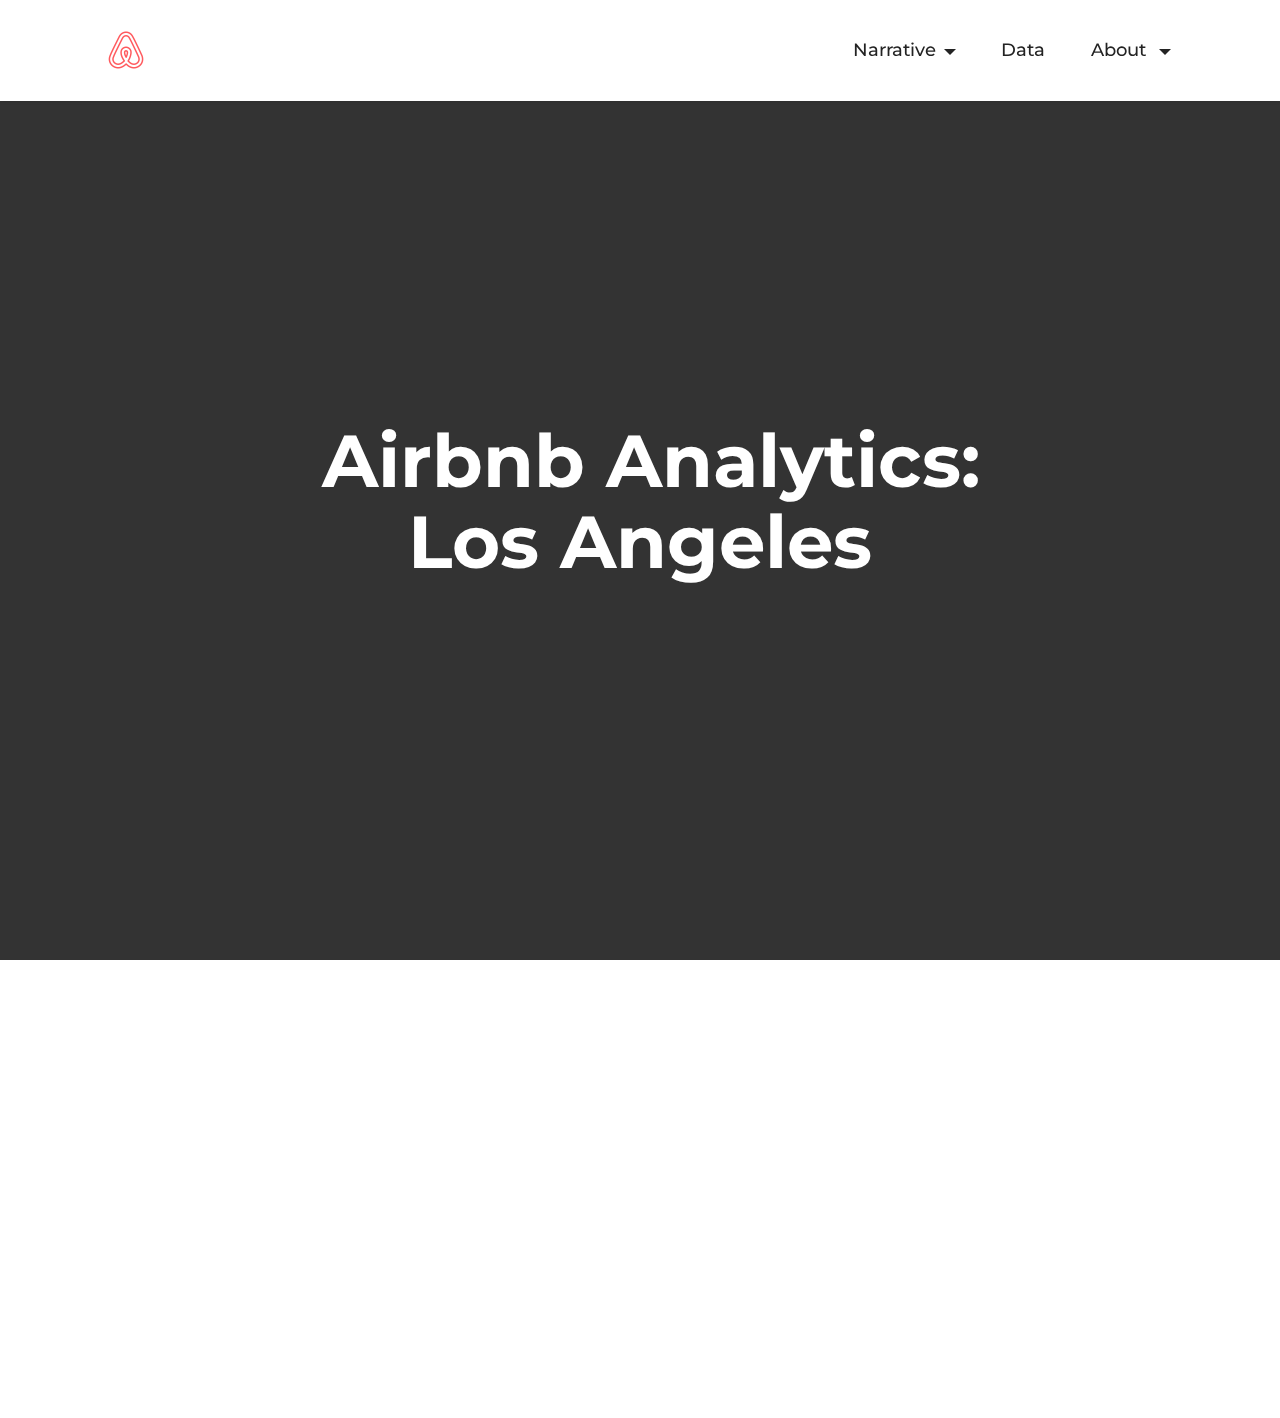
==== index.html @ 1869eb90 "ye" ====
<!DOCTYPE html>
<html  >
<head>
  <!-- Site made with Mobirise Website Builder v5.6.11, https://mobirise.com -->
  <meta charset="UTF-8">
  <meta http-equiv="X-UA-Compatible" content="IE=edge">
  <meta name="generator" content="Mobirise v5.6.11, mobirise.com">
  <meta name="twitter:card" content="summary_large_image"/>
  <meta name="twitter:image:src" content="">
  <meta property="og:image" content="">
  <meta name="twitter:title" content="Home">
  <meta name="viewport" content="width=device-width, initial-scale=1, minimum-scale=1">
  <link rel="shortcut icon" href="assets/images/mbr-1-80x80.png" type="image/x-icon">
  <meta name="description" content="">
  
  
  <title>Home</title>
  <link rel="stylesheet" href="assets/web/assets/mobirise-icons2/mobirise2.css">
  <link rel="stylesheet" href="assets/web/assets/mobirise-icons/mobirise-icons.css">
  <link rel="stylesheet" href="assets/bootstrap/css/bootstrap.min.css">
  <link rel="stylesheet" href="assets/bootstrap/css/bootstrap-grid.min.css">
  <link rel="stylesheet" href="assets/bootstrap/css/bootstrap-reboot.min.css">
  <link rel="stylesheet" href="assets/animatecss/animate.css">
  <link rel="stylesheet" href="assets/dropdown/css/style.css">
  <link rel="stylesheet" href="assets/socicon/css/styles.css">
  <link rel="stylesheet" href="assets/theme/css/style.css">
  <link rel="preload" href="https://fonts.googleapis.com/css?family=Montserrat:100,200,300,400,500,600,700,800,900,100i,200i,300i,400i,500i,600i,700i,800i,900i&display=swap" as="style" onload="this.onload=null;this.rel='stylesheet'">
  <noscript><link rel="stylesheet" href="https://fonts.googleapis.com/css?family=Montserrat:100,200,300,400,500,600,700,800,900,100i,200i,300i,400i,500i,600i,700i,800i,900i&display=swap"></noscript>
  <link rel="preload" as="style" href="assets/mobirise/css/mbr-additional.css"><link rel="stylesheet" href="assets/mobirise/css/mbr-additional.css" type="text/css">
  
  
  
  
</head>
<body>
  
  <section data-bs-version="5.1" class="menu menu2 cid-tgvYgkCm1e" once="menu" id="menu2-1b">
    
    <nav class="navbar navbar-dropdown navbar-fixed-top navbar-expand-lg">
        <div class="container">
            <div class="navbar-brand">
                <span class="navbar-logo">
                    <a href="index.html">
                        <img src="assets/images/mbr-1-80x80.png" alt="Mobirise Website Builder" style="height: 5rem;">
                    </a>
                </span>
                
            </div>
            <button class="navbar-toggler" type="button" data-toggle="collapse" data-bs-toggle="collapse" data-target="#navbarSupportedContent" data-bs-target="#navbarSupportedContent" aria-controls="navbarNavAltMarkup" aria-expanded="false" aria-label="Toggle navigation">
                <div class="hamburger">
                    <span></span>
                    <span></span>
                    <span></span>
                    <span></span>
                </div>
            </button>
            <div class="collapse navbar-collapse" id="navbarSupportedContent">
                <ul class="navbar-nav nav-dropdown nav-right" data-app-modern-menu="true"><li class="nav-item dropdown"><a class="nav-link link text-black text-primary dropdown-toggle display-4" href="page1.html" data-toggle="dropdown-submenu" data-bs-toggle="dropdown" data-bs-auto-close="outside" aria-expanded="false">Narrative</a><div class="dropdown-menu" aria-labelledby="dropdown-958"><a class="text-black text-primary dropdown-item display-4" href="Narrative.html">Introduction</a><a class="text-black text-primary dropdown-item display-4" href="Timeline.html">Timeline<br></a><a class="text-black text-primary dropdown-item display-4" href="Analysis.html">Analysis</a></div></li>
                    <li class="nav-item"><a class="nav-link link text-black text-primary display-4" href="Data.html">Data</a></li>
                    <li class="nav-item dropdown"><a class="nav-link link text-black dropdown-toggle show display-4" href="https://mobiri.se" data-toggle="dropdown-submenu" data-bs-toggle="dropdown" data-bs-auto-close="outside" aria-expanded="false">About&nbsp;<br></a><div class="dropdown-menu show" aria-labelledby="dropdown-671" data-bs-popper="none"><a class="text-black dropdown-item text-primary display-4" href="Meet the Team.html">Our Team</a><a class="text-black dropdown-item text-primary display-4" href="Our Project.html">Our Project</a><a class="text-black dropdown-item text-primary display-4" href="Bibliography.html">Bibliography</a></div></li></ul>
                
                
            </div>
        </div>
    </nav>
</section>

<section data-bs-version="5.1" class="header1 cid-s48MCQYojq mbr-fullscreen" data-bg-video="https://www.youtube.com/watch?v=0Y_vB7q17TI&amp;ab_channel=FeritProTR" id="header1-f">

    

    <div class="mbr-overlay" style="opacity: 0.8; background-color: rgb(0, 0, 0);"></div>

    <div class="align-center container">
        <div class="row justify-content-center">
            <div class="col-12 col-lg-8">
                <h1 class="mbr-section-title mbr-fonts-style mb-3 display-1"><strong>&nbsp;Airbnb Analytics:</strong><br><strong>Los Angeles</strong></h1>
                
                
                
            </div>
        </div>
    </div>
</section>

<section data-bs-version="5.1" class="features13 cid-tgw4tClMuR" id="features14-u">
    

    
    
    <div class="container">
        <div class="row">
            <div class="col-12">
                <h3 class="mbr-section-title align-center mb-4 mbr-fonts-style display-2"><strong>Explore our Project</strong></h3>
            </div>
            <div class="card col-12 col-md-4 col-lg-2 p-3">
                <div class="card-wrapper">
                    <div class="card-box align-center">
                        <a href="Narrative.html"><span class="mbr-iconfont mbri-growing-chart" style="color: rgb(0, 0, 0); fill: rgb(0, 0, 0);"></span></a>
                        <h4 class="card-title align-center mbr-black mbr-fonts-style display-7"><strong>Narrative</strong></h4>
                    </div>
                </div>
            </div>
            <div class="card p-3 col-12 col-md-4 col-lg-2">
                <div class="card-wrapper">
                    <div class="card-box align-center">
                        <a href="Data.html"><span class="mbr-iconfont mobi-mbri-database mobi-mbri" style="color: rgb(0, 0, 0); fill: rgb(0, 0, 0);"></span></a>
                        <h4 class="card-title align-center mbr-black mbr-fonts-style display-7"><strong>Data</strong></h4>
                    </div>
                </div>
            </div>
            <div class="card p-3 col-12 col-md-4 col-lg-2">
                <div class="card-wrapper">
                    <div class="card-box align-center">
                        <a href="Timeline.html"><span class="mbr-iconfont mobi-mbri-calendar mobi-mbri" style="color: rgb(0, 0, 0); fill: rgb(0, 0, 0);"></span></a>
                        <h4 class="card-title align-center mbr-black mbr-fonts-style display-7"><strong>Timeline</strong><br></h4>
                    </div>
                </div>
            </div>
            <div class="card p-3 col-12 col-md-4 col-lg-2">
                <div class="card-wrapper">
                    <div class="card-box align-center">
                        <a href="Meet the Team.html"><span class="mbr-iconfont mobi-mbri-users mobi-mbri" style="color: rgb(0, 0, 0); fill: rgb(0, 0, 0);"></span></a>
                        <h4 class="card-title align-center mbr-black mbr-fonts-style display-7"><strong>About</strong></h4>
                    </div>
                </div>
            </div>
            
            
        </div>
    </div>
</section><section class="display-7" style="padding: 0;align-items: center;justify-content: center;flex-wrap: wrap;    align-content: center;display: flex;position: relative;height: 4rem;"><a href="https://mobiri.se/2863000" style="flex: 1 1;height: 4rem;position: absolute;width: 100%;z-index: 1;"><img alt="" style="height: 4rem;" src="[data-uri]"></a><p style="margin: 0;text-align: center;" class="display-7"></p><a style="z-index:1" href="https://mobirise.com/website-design-software.html"></a></section><script src="assets/bootstrap/js/bootstrap.bundle.min.js"></script>  <script src="assets/smoothscroll/smooth-scroll.js"></script>  <script src="assets/ytplayer/index.js"></script>  <script src="assets/dropdown/js/navbar-dropdown.js"></script>  <script src="assets/vimeoplayer/player.js"></script>  <script src="assets/theme/js/script.js"></script>  
  
  
 <div id="scrollToTop" class="scrollToTop mbr-arrow-up"><a style="text-align: center;"><i class="mbr-arrow-up-icon mbr-arrow-up-icon-cm cm-icon cm-icon-smallarrow-up"></i></a></div>
    <input name="animation" type="hidden">
  </body>
</html>
---- assets/web/assets/mobirise-icons2/mobirise2.css ----
@font-face {
  font-family: 'Moririse2';
  font-display: swap;
  src:  url('mobirise2.eot?f2bix4');
  src:  url('mobirise2.eot?f2bix4#iefix') format('embedded-opentype'),
    url('mobirise2.ttf?f2bix4') format('truetype'),
    url('mobirise2.woff?f2bix4') format('woff'),
    url('mobirise2.svg?f2bix4#mobirise2') format('svg');
  font-weight: normal;
  font-style: normal;
}

[class^="mobi-"], [class*=" mobi-"] {
  /* use !important to prevent issues with browser extensions that change fonts */
  font-family: 'Moririse2' !important;
  speak: none;
  font-style: normal;
  font-weight: normal;
  font-variant: normal;
  text-transform: none;
  line-height: 1;

  /* Better Font Rendering =========== */
  -webkit-font-smoothing: antialiased;
  -moz-osx-font-smoothing: grayscale;
}

.mobi-mbri-add-submenu:before {
  content: "\e900";
}
.mobi-mbri-alert:before {
  content: "\e901";
}
.mobi-mbri-align-center:before {
  content: "\e902";
}
.mobi-mbri-align-justify:before {
  content: "\e903";
}
.mobi-mbri-align-left:before {
  content: "\e904";
}
.mobi-mbri-align-right:before {
  content: "\e905";
}
.mobi-mbri-android:before {
  content: "\e906";
}
.mobi-mbri-apple:before {
  content: "\e907";
}
.mobi-mbri-arrow-down:before {
  content: "\e908";
}
.mobi-mbri-arrow-next:before {
  content: "\e909";
}
.mobi-mbri-arrow-prev:before {
  content: "\e90a";
}
.mobi-mbri-arrow-up:before {
  content: "\e90b";
}
.mobi-mbri-bold:before {
  content: "\e90c";
}
.mobi-mbri-bookmark:before {
  content: "\e90d";
}
.mobi-mbri-bootstrap:before {
  content: "\e90e";
}
.mobi-mbri-briefcase:before {
  content: "\e90f";
}
.mobi-mbri-browse:before {
  content: "\e910";
}
.mobi-mbri-bulleted-list:before {
  content: "\e911";
}
.mobi-mbri-calendar:before {
  content: "\e912";
}
.mobi-mbri-camera:before {
  content: "\e913";
}
.mobi-mbri-cart-add:before {
  content: "\e914";
}
.mobi-mbri-cart-full:before {
  content: "\e915";
}
.mobi-mbri-cash:before {
  content: "\e916";
}
.mobi-mbri-change-style:before {
  content: "\e917";
}
.mobi-mbri-chat:before {
  content: "\e918";
}
.mobi-mbri-clock:before {
  content: "\e919";
}
.mobi-mbri-close:before {
  content: "\e91a";
}
.mobi-mbri-cloud:before {
  content: "\e91b";
}
.mobi-mbri-code:before {
  content: "\e91c";
}
.mobi-mbri-contact-form:before {
  content: "\e91d";
}
.mobi-mbri-credit-card:before {
  content: "\e91e";
}
.mobi-mbri-cursor-click:before {
  content: "\e91f";
}
.mobi-mbri-cust-feedback:before {
  content: "\e920";
}
.mobi-mbri-database:before {
  content: "\e921";
}
.mobi-mbri-delivery:before {
  content: "\e922";
}
.mobi-mbri-desktop:before {
  content: "\e923";
}
.mobi-mbri-devices:before {
  content: "\e924";
}
.mobi-mbri-down:before {
  content: "\e925";
}
.mobi-mbri-download-2:before {
  content: "\e926";
}
.mobi-mbri-download:before {
  content: "\e927";
}
.mobi-mbri-drag-n-drop-2:before {
  content: "\e928";
}
.mobi-mbri-drag-n-drop:before {
  content: "\e929";
}
.mobi-mbri-edit-2:before {
  content: "\e92a";
}
.mobi-mbri-edit:before {
  content: "\e92b";
}
.mobi-mbri-error:before {
  content: "\e92c";
}
.mobi-mbri-extension:before {
  content: "\e92d";
}
.mobi-mbri-features:before {
  content: "\e92e";
}
.mobi-mbri-file:before {
  content: "\e92f";
}
.mobi-mbri-flag:before {
  content: "\e930";
}
.mobi-mbri-folder:before {
  content: "\e931";
}
.mobi-mbri-gift:before {
  content: "\e932";
}
.mobi-mbri-github:before {
  content: "\e933";
}
.mobi-mbri-globe-2:before {
  content: "\e934";
}
.mobi-mbri-globe:before {
  content: "\e935";
}
.mobi-mbri-growing-chart:before {
  content: "\e936";
}
.mobi-mbri-hearth:before {
  content: "\e937";
}
.mobi-mbri-help:before {
  content: "\e938";
}
.mobi-mbri-home:before {
  content: "\e939";
}
.mobi-mbri-hot-cup:before {
  content: "\e93a";
}
.mobi-mbri-idea:before {
  content: "\e93b";
}
.mobi-mbri-image-gallery:before {
  content: "\e93c";
}
.mobi-mbri-image-slider:before {
  content: "\e93d";
}
.mobi-mbri-info:before {
  content: "\e93e";
}
.mobi-mbri-italic:before {
  content: "\e93f";
}
.mobi-mbri-key:before {
  content: "\e940";
}
.mobi-mbri-laptop:before {
  content: "\e941";
}
.mobi-mbri-layers:before {
  content: "\e942";
}
.mobi-mbri-left-right:before {
  content: "\e943";
}
.mobi-mbri-left:before {
  content: "\e944";
}
.mobi-mbri-letter:before {
  content: "\e945";
}
.mobi-mbri-like:before {
  content: "\e946";
}
.mobi-mbri-link:before {
  content: "\e947";
}
.mobi-mbri-lock:before {
  content: "\e948";
}
.mobi-mbri-login:before {
  content: "\e949";
}
.mobi-mbri-logout:before {
  content: "\e94a";
}
.mobi-mbri-magic-stick:before {
  content: "\e94b";
}
.mobi-mbri-map-pin:before {
  content: "\e94c";
}
.mobi-mbri-menu:before {
  content: "\e94d";
}
.mobi-mbri-mobile-2:before {
  content: "\e94e";
}
.mobi-mbri-mobile-horizontal:before {
  content: "\e94f";
}
.mobi-mbri-mobile:before {
  content: "\e950";
}
.mobi-mbri-mobirise:before {
  content: "\e951";
}
.mobi-mbri-more-horizontal:before {
  content: "\e952";
}
.mobi-mbri-more-vertical:before {
  content: "\e953";
}
.mobi-mbri-music:before {
  content: "\e954";
}
.mobi-mbri-new-file:before {
  content: "\e955";
}
.mobi-mbri-numbered-list:before {
  content: "\e956";
}
.mobi-mbri-opened-folder:before {
  content: "\e957";
}
.mobi-mbri-pages:before {
  content: "\e958";
}
.mobi-mbri-paper-plane:before {
  content: "\e959";
}
.mobi-mbri-paperclip:before {
  content: "\e95a";
}
.mobi-mbri-phone:before {
  content: "\e95b";
}
.mobi-mbri-photo:before {
  content: "\e95c";
}
.mobi-mbri-photos:before {
  content: "\e95d";
}
.mobi-mbri-pin:before {
  content: "\e95e";
}
.mobi-mbri-play:before {
  content: "\e95f";
}
.mobi-mbri-plus:before {
  content: "\e960";
}
.mobi-mbri-preview:before {
  content: "\e961";
}
.mobi-mbri-print:before {
  content: "\e962";
}
.mobi-mbri-protect:before {
  content: "\e963";
}
.mobi-mbri-question:before {
  content: "\e964";
}
.mobi-mbri-quote-left:before {
  content: "\e965";
}
.mobi-mbri-quote-right:before {
  content: "\e966";
}
.mobi-mbri-redo:before {
  content: "\e967";
}
.mobi-mbri-refresh:before {
  content: "\e968";
}
.mobi-mbri-responsive-2:before {
  content: "\e969";
}
.mobi-mbri-responsive:before {
  content: "\e96a";
}
.mobi-mbri-right:before {
  content: "\e96b";
}
.mobi-mbri-rocket:before {
  content: "\e96c";
}
.mobi-mbri-sad-face:before {
  content: "\e96d";
}
.mobi-mbri-sale:before {
  content: "\e96e";
}
.mobi-mbri-save:before {
  content: "\e96f";
}
.mobi-mbri-search:before {
  content: "\e970";
}
.mobi-mbri-setting-2:before {
  content: "\e971";
}
.mobi-mbri-setting-3:before {
  content: "\e972";
}
.mobi-mbri-setting:before {
  content: "\e973";
}
.mobi-mbri-share:before {
  content: "\e974";
}
.mobi-mbri-shopping-bag:before {
  content: "\e975";
}
.mobi-mbri-shopping-basket:before {
  content: "\e976";
}
.mobi-mbri-shopping-cart:before {
  content: "\e977";
}
.mobi-mbri-sites:before {
  content: "\e978";
}
.mobi-mbri-smile-face:before {
  content: "\e979";
}
.mobi-mbri-speed:before {
  content: "\e97a";
}
.mobi-mbri-star:before {
  content: "\e97b";
}
.mobi-mbri-success:before {
  content: "\e97c";
}
.mobi-mbri-sun:before {
  content: "\e97d";
}
.mobi-mbri-sun2:before {
  content: "\e97e";
}
.mobi-mbri-tablet-vertical:before {
  content: "\e97f";
}
.mobi-mbri-tablet:before {
  content: "\e980";
}
.mobi-mbri-target:before {
  content: "\e981";
}
.mobi-mbri-timer:before {
  content: "\e982";
}
.mobi-mbri-to-ftp:before {
  content: "\e983";
}
.mobi-mbri-to-local-drive:before {
  content: "\e984";
}
.mobi-mbri-touch-swipe:before {
  content: "\e985";
}
.mobi-mbri-touch:before {
  content: "\e986";
}
.mobi-mbri-trash:before {
  content: "\e987";
}
.mobi-mbri-underline:before {
  content: "\e988";
}
.mobi-mbri-undo:before {
  content: "\e989";
}
.mobi-mbri-unlink:before {
  content: "\e98a";
}
.mobi-mbri-unlock:before {
  content: "\e98b";
}
.mobi-mbri-up-down:before {
  content: "\e98c";
}
.mobi-mbri-up:before {
  content: "\e98d";
}
.mobi-mbri-update:before {
  content: "\e98e";
}
.mobi-mbri-upload-2:before {
  content: "\e98f";
}
.mobi-mbri-upload:before {
  content: "\e990";
}
.mobi-mbri-user-2:before {
  content: "\e991";
}
.mobi-mbri-user:before {
  content: "\e992";
}
.mobi-mbri-users:before {
  content: "\e993";
}
.mobi-mbri-video-play:before {
  content: "\e994";
}
.mobi-mbri-video:before {
  content: "\e995";
}
.mobi-mbri-watch:before {
  content: "\e996";
}
.mobi-mbri-website-theme-2:before {
  content: "\e997";
}
.mobi-mbri-website-theme:before {
  content: "\e998";
}
.mobi-mbri-wifi:before {
  content: "\e999";
}
.mobi-mbri-windows:before {
  content: "\e99a";
}
.mobi-mbri-zoom-in:before {
  content: "\e99b";
}
.mobi-mbri-zoom-out:before {
  content: "\e99c";
}
---- assets/web/assets/mobirise-icons/mobirise-icons.css ----
@font-face {
  font-family: 'MobiriseIcons';
  src:  url('mobirise-icons.eot?spat4u');
  src:  url('mobirise-icons.eot?spat4u#iefix') format('embedded-opentype'),
    url('mobirise-icons.ttf?spat4u') format('truetype'),
    url('mobirise-icons.woff?spat4u') format('woff'),
    url('mobirise-icons.svg?spat4u#MobiriseIcons') format('svg');
  font-weight: normal;
  font-style: normal;
  font-display: swap;
}

[class^="mbri-"], [class*=" mbri-"] {
  /* use !important to prevent issues with browser extensions that change fonts */
  font-family: MobiriseIcons !important;
  speak: none;
  font-style: normal;
  font-weight: normal;
  font-variant: normal;
  text-transform: none;
  line-height: 1;

  /* Better Font Rendering =========== */
  -webkit-font-smoothing: antialiased;
  -moz-osx-font-smoothing: grayscale;
}

.mbri-add-submenu:before {
  content: "\e900";
}
.mbri-alert:before {
  content: "\e901";
}
.mbri-align-center:before {
  content: "\e902";
}
.mbri-align-justify:before {
  content: "\e903";
}
.mbri-align-left:before {
  content: "\e904";
}
.mbri-align-right:before {
  content: "\e905";
}
.mbri-android:before {
  content: "\e906";
}
.mbri-apple:before {
  content: "\e907";
}
.mbri-arrow-down:before {
  content: "\e908";
}
.mbri-arrow-next:before {
  content: "\e909";
}
.mbri-arrow-prev:before {
  content: "\e90a";
}
.mbri-arrow-up:before {
  content: "\e90b";
}
.mbri-bold:before {
  content: "\e90c";
}
.mbri-bookmark:before {
  content: "\e90d";
}
.mbri-bootstrap:before {
  content: "\e90e";
}
.mbri-briefcase:before {
  content: "\e90f";
}
.mbri-browse:before {
  content: "\e910";
}
.mbri-bulleted-list:before {
  content: "\e911";
}
.mbri-calendar:before {
  content: "\e912";
}
.mbri-camera:before {
  content: "\e913";
}
.mbri-cart-add:before {
  content: "\e914";
}
.mbri-cart-full:before {
  content: "\e915";
}
.mbri-cash:before {
  content: "\e916";
}
.mbri-change-style:before {
  content: "\e917";
}
.mbri-chat:before {
  content: "\e918";
}
.mbri-clock:before {
  content: "\e919";
}
.mbri-close:before {
  content: "\e91a";
}
.mbri-cloud:before {
  content: "\e91b";
}
.mbri-code:before {
  content: "\e91c";
}
.mbri-contact-form:before {
  content: "\e91d";
}
.mbri-credit-card:before {
  content: "\e91e";
}
.mbri-cursor-click:before {
  content: "\e91f";
}
.mbri-cust-feedback:before {
  content: "\e920";
}
.mbri-database:before {
  content: "\e921";
}
.mbri-delivery:before {
  content: "\e922";
}
.mbri-desktop:before {
  content: "\e923";
}
.mbri-devices:before {
  content: "\e924";
}
.mbri-down:before {
  content: "\e925";
}
.mbri-download:before {
  content: "\e989";
}
.mbri-drag-n-drop:before {
  content: "\e927";
}
.mbri-drag-n-drop2:before {
  content: "\e928";
}
.mbri-edit:before {
  content: "\e929";
}
.mbri-edit2:before {
  content: "\e92a";
}
.mbri-error:before {
  content: "\e92b";
}
.mbri-extension:before {
  content: "\e92c";
}
.mbri-features:before {
  content: "\e92d";
}
.mbri-file:before {
  content: "\e92e";
}
.mbri-flag:before {
  content: "\e92f";
}
.mbri-folder:before {
  content: "\e930";
}
.mbri-gift:before {
  content: "\e931";
}
.mbri-github:before {
  content: "\e932";
}
.mbri-globe:before {
  content: "\e933";
}
.mbri-globe-2:before {
  content: "\e934";
}
.mbri-growing-chart:before {
  content: "\e935";
}
.mbri-hearth:before {
  content: "\e936";
}
.mbri-help:before {
  content: "\e937";
}
.mbri-home:before {
  content: "\e938";
}
.mbri-hot-cup:before {
  content: "\e939";
}
.mbri-idea:before {
  content: "\e93a";
}
.mbri-image-gallery:before {
  content: "\e93b";
}
.mbri-image-slider:before {
  content: "\e93c";
}
.mbri-info:before {
  content: "\e93d";
}
.mbri-italic:before {
  content: "\e93e";
}
.mbri-key:before {
  content: "\e93f";
}
.mbri-laptop:before {
  content: "\e940";
}
.mbri-layers:before {
  content: "\e941";
}
.mbri-left-right:before {
  content: "\e942";
}
.mbri-left:before {
  content: "\e943";
}
.mbri-letter:before {
  content: "\e944";
}
.mbri-like:before {
  content: "\e945";
}
.mbri-link:before {
  content: "\e946";
}
.mbri-lock:before {
  content: "\e947";
}
.mbri-login:before {
  content: "\e948";
}
.mbri-logout:before {
  content: "\e949";
}
.mbri-magic-stick:before {
  content: "\e94a";
}
.mbri-map-pin:before {
  content: "\e94b";
}
.mbri-menu:before {
  content: "\e94c";
}
.mbri-mobile:before {
  content: "\e94d";
}
.mbri-mobile2:before {
  content: "\e94e";
}
.mbri-mobirise:before {
  content: "\e94f";
}
.mbri-more-horizontal:before {
  content: "\e950";
}
.mbri-more-vertical:before {
  content: "\e951";
}
.mbri-music:before {
  content: "\e952";
}
.mbri-new-file:before {
  content: "\e953";
}
.mbri-numbered-list:before {
  content: "\e954";
}
.mbri-opened-folder:before {
  content: "\e955";
}
.mbri-pages:before {
  content: "\e956";
}
.mbri-paper-plane:before {
  content: "\e957";
}
.mbri-paperclip:before {
  content: "\e958";
}
.mbri-photo:before {
  content: "\e959";
}
.mbri-photos:before {
  content: "\e95a";
}
.mbri-pin:before {
  content: "\e95b";
}
.mbri-play:before {
  content: "\e95c";
}
.mbri-plus:before {
  content: "\e95d";
}
.mbri-preview:before {
  content: "\e95e";
}
.mbri-print:before {
  content: "\e95f";
}
.mbri-protect:before {
  content: "\e960";
}
.mbri-question:before {
  content: "\e961";
}
.mbri-quote-left:before {
  content: "\e962";
}
.mbri-quote-right:before {
  content: "\e963";
}
.mbri-refresh:before {
  content: "\e964";
}
.mbri-responsive:before {
  content: "\e965";
}
.mbri-right:before {
  content: "\e966";
}
.mbri-rocket:before {
  content: "\e967";
}
.mbri-sad-face:before {
  content: "\e968";
}
.mbri-sale:before {
  content: "\e969";
}
.mbri-save:before {
  content: "\e96a";
}
.mbri-search:before {
  content: "\e96b";
}
.mbri-setting:before {
  content: "\e96c";
}
.mbri-setting2:before {
  content: "\e96d";
}
.mbri-setting3:before {
  content: "\e96e";
}
.mbri-share:before {
  content: "\e96f";
}
.mbri-shopping-bag:before {
  content: "\e970";
}
.mbri-shopping-basket:before {
  content: "\e971";
}
.mbri-shopping-cart:before {
  content: "\e972";
}
.mbri-sites:before {
  content: "\e973";
}
.mbri-smile-face:before {
  content: "\e974";
}
.mbri-speed:before {
  content: "\e975";
}
.mbri-star:before {
  content: "\e976";
}
.mbri-success:before {
  content: "\e977";
}
.mbri-sun:before {
  content: "\e978";
}
.mbri-sun2:before {
  content: "\e979";
}
.mbri-tablet:before {
  content: "\e97a";
}
.mbri-tablet-vertical:before {
  content: "\e97b";
}
.mbri-target:before {
  content: "\e97c";
}
.mbri-timer:before {
  content: "\e97d";
}
.mbri-to-ftp:before {
  content: "\e97e";
}
.mbri-to-local-drive:before {
  content: "\e97f";
}
.mbri-touch-swipe:before {
  content: "\e980";
}
.mbri-touch:before {
  content: "\e981";
}
.mbri-trash:before {
  content: "\e982";
}
.mbri-underline:before {
  content: "\e983";
}
.mbri-unlink:before {
  content: "\e984";
}
.mbri-unlock:before {
  content: "\e985";
}
.mbri-up-down:before {
  content: "\e986";
}
.mbri-up:before {
  content: "\e987";
}
.mbri-update:before {
  content: "\e988";
}
.mbri-upload:before {
 content: "\e926"; 
}
.mbri-user:before {
  content: "\e98a";
}
.mbri-user2:before {
  content: "\e98b";
}
.mbri-users:before {
  content: "\e98c";
}
.mbri-video:before {
  content: "\e98d";
}
.mbri-video-play:before {
  content: "\e98e";
}
.mbri-watch:before {
  content: "\e98f";
}
.mbri-website-theme:before {
  content: "\e990";
}
.mbri-wifi:before {
  content: "\e991";
}
.mbri-windows:before {
  content: "\e992";
}
.mbri-zoom-out:before {
  content: "\e993";
}
.mbri-redo:before {
  content: "\e994";
}
.mbri-undo:before {
  content: "\e995";
}
---- assets/dropdown/css/style.css ----
.navbar-dropdown {
  left: 0;
  padding: 0;
  position: absolute;
  right: 0;
  top: 0;
  transition: all 0.45s ease;
  z-index: 1030;
  background: #282828; }
  .navbar-dropdown .navbar-logo {
    margin-right: 0.8rem;
    transition: margin 0.3s ease-in-out;
    vertical-align: middle; }
    .navbar-dropdown .navbar-logo img {
      height: 3.125rem;
      transition: all 0.3s ease-in-out; }
    .navbar-dropdown .navbar-logo.mbr-iconfont {
      font-size: 3.125rem;
      line-height: 3.125rem; }
  .navbar-dropdown .navbar-caption {
    font-weight: 700;
    white-space: normal;
    vertical-align: -4px;
    line-height: 3.125rem !important; }
    .navbar-dropdown .navbar-caption, .navbar-dropdown .navbar-caption:hover {
      color: inherit;
      text-decoration: none; }
  .navbar-dropdown .mbr-iconfont + .navbar-caption {
    vertical-align: -1px; }
  .navbar-dropdown.navbar-fixed-top {
    position: fixed; }
  .navbar-dropdown .navbar-brand span {
    vertical-align: -4px; }
  .navbar-dropdown.bg-color.transparent {
    background: none; }
  .navbar-dropdown.navbar-short .navbar-brand {
    padding: 0.625rem 0; }
    .navbar-dropdown.navbar-short .navbar-brand span {
      vertical-align: -1px; }
  .navbar-dropdown.navbar-short .navbar-caption {
    line-height: 2.375rem !important;
    vertical-align: -2px; }
  .navbar-dropdown.navbar-short .navbar-logo {
    margin-right: 0.5rem; }
    .navbar-dropdown.navbar-short .navbar-logo img {
      height: 2.375rem; }
    .navbar-dropdown.navbar-short .navbar-logo.mbr-iconfont {
      font-size: 2.375rem;
      line-height: 2.375rem; }
  .navbar-dropdown.navbar-short .mbr-table-cell {
    height: 3.625rem; }
  .navbar-dropdown .navbar-close {
    left: 0.6875rem;
    position: fixed;
    top: 0.75rem;
    z-index: 1000; }
  .navbar-dropdown .hamburger-icon {
    content: "";
    display: inline-block;
    vertical-align: middle;
    width: 16px;
    -webkit-box-shadow: 0 -6px 0 1px #282828,0 0 0 1px #282828,0 6px 0 1px #282828;
    -moz-box-shadow: 0 -6px 0 1px #282828,0 0 0 1px #282828,0 6px 0 1px #282828;
    box-shadow: 0 -6px 0 1px #282828,0 0 0 1px #282828,0 6px 0 1px #282828; }

.dropdown-menu .dropdown-toggle[data-toggle="dropdown-submenu"]::after {
  border-bottom: 0.35em solid transparent;
  border-left: 0.35em solid;
  border-right: 0;
  border-top: 0.35em solid transparent;
  margin-left: 0.3rem; }

.dropdown-menu .dropdown-item:focus {
  outline: 0; }

.nav-dropdown {
  font-size: 0.75rem;
  font-weight: 500;
  height: auto !important; }
  .nav-dropdown .nav-btn {
    padding-left: 1rem; }
  .nav-dropdown .link {
    margin: .667em 1.667em;
    font-weight: 500;
    padding: 0;
    transition: color .2s ease-in-out; }
    .nav-dropdown .link.dropdown-toggle {
      margin-right: 2.583em; }
      .nav-dropdown .link.dropdown-toggle::after {
        margin-left: .25rem;
        border-top: 0.35em solid;
        border-right: 0.35em solid transparent;
        border-left: 0.35em solid transparent;
        border-bottom: 0; }
      .nav-dropdown .link.dropdown-toggle[aria-expanded="true"] {
        margin: 0;
        padding: 0.667em 3.263em  0.667em 1.667em; }
  .nav-dropdown .link::after,
  .nav-dropdown .dropdown-item::after {
    color: inherit; }
  .nav-dropdown .btn {
    font-size: 0.75rem;
    font-weight: 700;
    letter-spacing: 0;
    margin-bottom: 0;
    padding-left: 1.25rem;
    padding-right: 1.25rem; }
  .nav-dropdown .dropdown-menu {
    border-radius: 0;
    border: 0;
    left: 0;
    margin: 0;
    padding-bottom: 1.25rem;
    padding-top: 1.25rem;
    position: relative; }
  .nav-dropdown .dropdown-submenu {
    margin-left: 0.125rem;
    top: 0; }
  .nav-dropdown .dropdown-item {
    font-weight: 500;
    line-height: 2;
    padding: 0.3846em 4.615em 0.3846em 1.5385em;
    position: relative;
    transition: color .2s ease-in-out, background-color .2s ease-in-out; }
    .nav-dropdown .dropdown-item::after {
      margin-top: -0.3077em;
      position: absolute;
      right: 1.1538em;
      top: 50%; }
    .nav-dropdown .dropdown-item:focus, .nav-dropdown .dropdown-item:hover {
      background: none; }

@media (max-width: 767px) {
  .nav-dropdown.navbar-toggleable-sm {
    bottom: 0;
    display: none;
    left: 0;
    overflow-x: hidden;
    position: fixed;
    top: 0;
    transform: translateX(-100%);
    -ms-transform: translateX(-100%);
    -webkit-transform: translateX(-100%);
    width: 18.75rem;
    z-index: 999; } }
.nav-dropdown.navbar-toggleable-xl {
  bottom: 0;
  display: none;
  left: 0;
  overflow-x: hidden;
  position: fixed;
  top: 0;
  transform: translateX(-100%);
  -ms-transform: translateX(-100%);
  -webkit-transform: translateX(-100%);
  width: 18.75rem;
  z-index: 999; }

.nav-dropdown-sm {
  display: block !important;
  overflow-x: hidden;
  overflow: auto;
  padding-top: 3.875rem; }
  .nav-dropdown-sm::after {
    content: "";
    display: block;
    height: 3rem;
    width: 100%; }
  .nav-dropdown-sm.collapse.in ~ .navbar-close {
    display: block !important; }
  .nav-dropdown-sm.collapsing, .nav-dropdown-sm.collapse.in {
    transform: translateX(0);
    -ms-transform: translateX(0);
    -webkit-transform: translateX(0);
    transition: all 0.25s ease-out;
    -webkit-transition: all 0.25s ease-out;
    background: #282828; }
  .nav-dropdown-sm.collapsing[aria-expanded="false"] {
    transform: translateX(-100%);
    -ms-transform: translateX(-100%);
    -webkit-transform: translateX(-100%); }
  .nav-dropdown-sm .nav-item {
    display: block;
    margin-left: 0 !important;
    padding-left: 0; }
  .nav-dropdown-sm .link,
  .nav-dropdown-sm .dropdown-item {
    border-top: 1px dotted rgba(255, 255, 255, 0.1);
    font-size: 0.8125rem;
    line-height: 1.6;
    margin: 0 !important;
    padding: 0.875rem 2.4rem 0.875rem 1.5625rem !important;
    position: relative;
    white-space: normal; }
    .nav-dropdown-sm .link:focus, .nav-dropdown-sm .link:hover,
    .nav-dropdown-sm .dropdown-item:focus,
    .nav-dropdown-sm .dropdown-item:hover {
      background: rgba(0, 0, 0, 0.2) !important;
      color: #c0a375; }
  .nav-dropdown-sm .nav-btn {
    position: relative;
    padding: 1.5625rem 1.5625rem 0 1.5625rem; }
    .nav-dropdown-sm .nav-btn::before {
      border-top: 1px dotted rgba(255, 255, 255, 0.1);
      content: "";
      left: 0;
      position: absolute;
      top: 0;
      width: 100%; }
    .nav-dropdown-sm .nav-btn + .nav-btn {
      padding-top: 0.625rem; }
      .nav-dropdown-sm .nav-btn + .nav-btn::before {
        display: none; }
  .nav-dropdown-sm .btn {
    padding: 0.625rem 0; }
  .nav-dropdown-sm .dropdown-toggle[data-toggle="dropdown-submenu"]::after {
    margin-left: .25rem;
    border-top: 0.35em solid;
    border-right: 0.35em solid transparent;
    border-left: 0.35em solid transparent;
    border-bottom: 0; }
  .nav-dropdown-sm .dropdown-toggle[data-toggle="dropdown-submenu"][aria-expanded="true"]::after {
    border-top: 0;
    border-right: 0.35em solid transparent;
    border-left: 0.35em solid transparent;
    border-bottom: 0.35em solid; }
  .nav-dropdown-sm .dropdown-menu {
    margin: 0;
    padding: 0;
    position: relative;
    top: 0;
    left: 0;
    width: 100%;
    border: 0;
    float: none;
    border-radius: 0;
    background: none; }
  .nav-dropdown-sm .dropdown-submenu {
    left: 100%;
    margin-left: 0.125rem;
    margin-top: -1.25rem;
    top: 0; }

.navbar-toggleable-sm .nav-dropdown .dropdown-menu {
  position: absolute; }

.navbar-toggleable-sm .nav-dropdown .dropdown-submenu {
  left: 100%;
  margin-left: 0.125rem;
  margin-top: -1.25rem;
  top: 0; }

.navbar-toggleable-sm.opened .nav-dropdown .dropdown-menu {
  position: relative; }

.navbar-toggleable-sm.opened .nav-dropdown .dropdown-submenu {
  left: 0;
  margin-left: 00rem;
  margin-top: 0rem;
  top: 0; }

.is-builder .nav-dropdown.collapsing {
  transition: none !important; }
---- assets/socicon/css/styles.css ----
@charset "UTF-8";

@font-face {
  font-family: 'Socicon';
  src:  url('../fonts/socicon.eot');
  src:  url('../fonts/socicon.eot?#iefix') format('embedded-opentype'),
    url('../fonts/socicon.woff2') format('woff2'),
    url('../fonts/socicon.ttf') format('truetype'),
    url('../fonts/socicon.woff') format('woff'),
    url('../fonts/socicon.svg#socicon') format('svg');
  font-weight: normal;
  font-style: normal;
  font-display: swap;
}

[data-icon]:before {
  font-family: "socicon" !important;
  content: attr(data-icon);
  font-style: normal !important;
  font-weight: normal !important;
  font-variant: normal !important;
  text-transform: none !important;
  speak: none;
  line-height: 1;
  -webkit-font-smoothing: antialiased;
  -moz-osx-font-smoothing: grayscale;
}

[class^="socicon-"], [class*=" socicon-"] {
  /* use !important to prevent issues with browser extensions that change fonts */
  font-family: 'Socicon' !important;
  speak: none;
  font-style: normal;
  font-weight: normal;
  font-variant: normal;
  text-transform: none;
  line-height: 1;

  /* Better Font Rendering =========== */
  -webkit-font-smoothing: antialiased;
  -moz-osx-font-smoothing: grayscale;
}

.socicon-eitaa:before {
  content: "\e97c";
}
.socicon-soroush:before {
  content: "\e97d";
}
.socicon-bale:before {
  content: "\e97e";
}
.socicon-zazzle:before {
  content: "\e97b";
}
.socicon-society6:before {
  content: "\e97a";
}
.socicon-redbubble:before {
  content: "\e979";
}
.socicon-avvo:before {
  content: "\e978";
}
.socicon-stitcher:before {
  content: "\e977";
}
.socicon-googlehangouts:before {
  content: "\e974";
}
.socicon-dlive:before {
  content: "\e975";
}
.socicon-vsco:before {
  content: "\e976";
}
.socicon-flipboard:before {
  content: "\e973";
}
.socicon-ubuntu:before {
  content: "\e958";
}
.socicon-artstation:before {
  content: "\e959";
}
.socicon-invision:before {
  content: "\e95a";
}
.socicon-torial:before {
  content: "\e95b";
}
.socicon-collectorz:before {
  content: "\e95c";
}
.socicon-seenthis:before {
  content: "\e95d";
}
.socicon-googleplaymusic:before {
  content: "\e95e";
}
.socicon-debian:before {
  content: "\e95f";
}
.socicon-filmfreeway:before {
  content: "\e960";
}
.socicon-gnome:before {
  content: "\e961";
}
.socicon-itchio:before {
  content: "\e962";
}
.socicon-jamendo:before {
  content: "\e963";
}
.socicon-mix:before {
  content: "\e964";
}
.socicon-sharepoint:before {
  content: "\e965";
}
.socicon-tinder:before {
  content: "\e966";
}
.socicon-windguru:before {
  content: "\e967";
}
.socicon-cdbaby:before {
  content: "\e968";
}
.socicon-elementaryos:before {
  content: "\e969";
}
.socicon-stage32:before {
  content: "\e96a";
}
.socicon-tiktok:before {
  content: "\e96b";
}
.socicon-gitter:before {
  content: "\e96c";
}
.socicon-letterboxd:before {
  content: "\e96d";
}
.socicon-threema:before {
  content: "\e96e";
}
.socicon-splice:before {
  content: "\e96f";
}
.socicon-metapop:before {
  content: "\e970";
}
.socicon-naver:before {
  content: "\e971";
}
.socicon-remote:before {
  content: "\e972";
}
.socicon-internet:before {
  content: "\e957";
}
.socicon-moddb:before {
  content: "\e94b";
}
.socicon-indiedb:before {
  content: "\e94c";
}
.socicon-traxsource:before {
  content: "\e94d";
}
.socicon-gamefor:before {
  content: "\e94e";
}
.socicon-pixiv:before {
  content: "\e94f";
}
.socicon-myanimelist:before {
  content: "\e950";
}
.socicon-blackberry:before {
  content: "\e951";
}
.socicon-wickr:before {
  content: "\e952";
}
.socicon-spip:before {
  content: "\e953";
}
.socicon-napster:before {
  content: "\e954";
}
.socicon-beatport:before {
  content: "\e955";
}
.socicon-hackerone:before {
  content: "\e956";
}
.socicon-hackernews:before {
  content: "\e946";
}
.socicon-smashwords:before {
  content: "\e947";
}
.socicon-kobo:before {
  content: "\e948";
}
.socicon-bookbub:before {
  content: "\e949";
}
.socicon-mailru:before {
  content: "\e94a";
}
.socicon-gitlab:before {
  content: "\e945";
}
.socicon-instructables:before {
  content: "\e944";
}
.socicon-portfolio:before {
  content: "\e943";
}
.socicon-codered:before {
  content: "\e940";
}
.socicon-origin:before {
  content: "\e941";
}
.socicon-nextdoor:before {
  content: "\e942";
}
.socicon-udemy:before {
  content: "\e93f";
}
.socicon-livemaster:before {
  content: "\e93e";
}
.socicon-crunchbase:before {
  content: "\e93b";
}
.socicon-homefy:before {
  content: "\e93c";
}
.socicon-calendly:before {
  content: "\e93d";
}
.socicon-realtor:before {
  content: "\e90f";
}
.socicon-tidal:before {
  content: "\e910";
}
.socicon-qobuz:before {
  content: "\e911";
}
.socicon-natgeo:before {
  content: "\e912";
}
.socicon-mastodon:before {
  content: "\e913";
}
.socicon-unsplash:before {
  content: "\e914";
}
.socicon-homeadvisor:before {
  content: "\e915";
}
.socicon-angieslist:before {
  content: "\e916";
}
.socicon-codepen:before {
  content: "\e917";
}
.socicon-slack:before {
  content: "\e918";
}
.socicon-openaigym:before {
  content: "\e919";
}
.socicon-logmein:before {
  content: "\e91a";
}
.socicon-fiverr:before {
  content: "\e91b";
}
.socicon-gotomeeting:before {
  content: "\e91c";
}
.socicon-aliexpress:before {
  content: "\e91d";
}
.socicon-guru:before {
  content: "\e91e";
}
.socicon-appstore:before {
  content: "\e91f";
}
.socicon-homes:before {
  content: "\e920";
}
.socicon-zoom:before {
  content: "\e921";
}
.socicon-alibaba:before {
  content: "\e922";
}
.socicon-craigslist:before {
  content: "\e923";
}
.socicon-wix:before {
  content: "\e924";
}
.socicon-redfin:before {
  content: "\e925";
}
.socicon-googlecalendar:before {
  content: "\e926";
}
.socicon-shopify:before {
  content: "\e927";
}
.socicon-freelancer:before {
  content: "\e928";
}
.socicon-seedrs:before {
  content: "\e929";
}
.socicon-bing:before {
  content: "\e92a";
}
.socicon-doodle:before {
  content: "\e92b";
}
.socicon-bonanza:before {
  content: "\e92c";
}
.socicon-squarespace:before {
  content: "\e92d";
}
.socicon-toptal:before {
  content: "\e92e";
}
.socicon-gust:before {
  content: "\e92f";
}
.socicon-ask:before {
  content: "\e930";
}
.socicon-trulia:before {
  content: "\e931";
}
.socicon-loomly:before {
  content: "\e932";
}
.socicon-ghost:before {
  content: "\e933";
}
.socicon-upwork:before {
  content: "\e934";
}
.socicon-fundable:before {
  content: "\e935";
}
.socicon-booking:before {
  content: "\e936";
}
.socicon-googlemaps:before {
  content: "\e937";
}
.socicon-zillow:before {
  content: "\e938";
}
.socicon-niconico:before {
  content: "\e939";
}
.socicon-toneden:before {
  content: "\e93a";
}
.socicon-augment:before {
  content: "\e908";
}
.socicon-bitbucket:before {
  content: "\e909";
}
.socicon-fyuse:before {
  content: "\e90a";
}
.socicon-yt-gaming:before {
  content: "\e90b";
}
.socicon-sketchfab:before {
  content: "\e90c";
}
.socicon-mobcrush:before {
  content: "\e90d";
}
.socicon-microsoft:before {
  content: "\e90e";
}
.socicon-pandora:before {
  content: "\e907";
}
.socicon-messenger:before {
  content: "\e906";
}
.socicon-gamewisp:before {
  content: "\e905";
}
.socicon-bloglovin:before {
  content: "\e904";
}
.socicon-tunein:before {
  content: "\e903";
}
.socicon-gamejolt:before {
  content: "\e901";
}
.socicon-trello:before {
  content: "\e902";
}
.socicon-spreadshirt:before {
  content: "\e900";
}
.socicon-500px:before {
  content: "\e000";
}
.socicon-8tracks:before {
  content: "\e001";
}
.socicon-airbnb:before {
  content: "\e002";
}
.socicon-alliance:before {
  content: "\e003";
}
.socicon-amazon:before {
  content: "\e004";
}
.socicon-amplement:before {
  content: "\e005";
}
.socicon-android:before {
  content: "\e006";
}
.socicon-angellist:before {
  content: "\e007";
}
.socicon-apple:before {
  content: "\e008";
}
.socicon-appnet:before {
  content: "\e009";
}
.socicon-baidu:before {
  content: "\e00a";
}
.socicon-bandcamp:before {
  content: "\e00b";
}
.socicon-battlenet:before {
  content: "\e00c";
}
.socicon-mixer:before {
  content: "\e00d";
}
.socicon-bebee:before {
  content: "\e00e";
}
.socicon-bebo:before {
  content: "\e00f";
}
.socicon-behance:before {
  content: "\e010";
}
.socicon-blizzard:before {
  content: "\e011";
}
.socicon-blogger:before {
  content: "\e012";
}
.socicon-buffer:before {
  content: "\e013";
}
.socicon-chrome:before {
  content: "\e014";
}
.socicon-coderwall:before {
  content: "\e015";
}
.socicon-curse:before {
  content: "\e016";
}
.socicon-dailymotion:before {
  content: "\e017";
}
.socicon-deezer:before {
  content: "\e018";
}
.socicon-delicious:before {
  content: "\e019";
}
.socicon-deviantart:before {
  content: "\e01a";
}
.socicon-diablo:before {
  content: "\e01b";
}
.socicon-digg:before {
  content: "\e01c";
}
.socicon-discord:before {
  content: "\e01d";
}
.socicon-disqus:before {
  content: "\e01e";
}
.socicon-douban:before {
  content: "\e01f";
}
.socicon-draugiem:before {
  content: "\e020";
}
.socicon-dribbble:before {
  content: "\e021";
}
.socicon-drupal:before {
  content: "\e022";
}
.socicon-ebay:before {
  content: "\e023";
}
.socicon-ello:before {
  content: "\e024";
}
.socicon-endomodo:before {
  content: "\e025";
}
.socicon-envato:before {
  content: "\e026";
}
.socicon-etsy:before {
  content: "\e027";
}
.socicon-facebook:before {
  content: "\e028";
}
.socicon-feedburner:before {
  content: "\e029";
}
.socicon-filmweb:before {
  content: "\e02a";
}
.socicon-firefox:before {
  content: "\e02b";
}
.socicon-flattr:before {
  content: "\e02c";
}
.socicon-flickr:before {
  content: "\e02d";
}
.socicon-formulr:before {
  content: "\e02e";
}
.socicon-forrst:before {
  content: "\e02f";
}
.socicon-foursquare:before {
  content: "\e030";
}
.socicon-friendfeed:before {
  content: "\e031";
}
.socicon-github:before {
  content: "\e032";
}
.socicon-goodreads:before {
  content: "\e033";
}
.socicon-google:before {
  content: "\e034";
}
.socicon-googlescholar:before {
  content: "\e035";
}
.socicon-googlegroups:before {
  content: "\e036";
}
.socicon-googlephotos:before {
  content: "\e037";
}
.socicon-googleplus:before {
  content: "\e038";
}
.socicon-grooveshark:before {
  content: "\e039";
}
.socicon-hackerrank:before {
  content: "\e03a";
}
.socicon-hearthstone:before {
  content: "\e03b";
}
.socicon-hellocoton:before {
  content: "\e03c";
}
.socicon-heroes:before {
  content: "\e03d";
}
.socicon-smashcast:before {
  content: "\e03e";
}
.socicon-horde:before {
  content: "\e03f";
}
.socicon-houzz:before {
  content: "\e040";
}
.socicon-icq:before {
  content: "\e041";
}
.socicon-identica:before {
  content: "\e042";
}
.socicon-imdb:before {
  content: "\e043";
}
.socicon-instagram:before {
  content: "\e044";
}
.socicon-issuu:before {
  content: "\e045";
}
.socicon-istock:before {
  content: "\e046";
}
.socicon-itunes:before {
  content: "\e047";
}
.socicon-keybase:before {
  content: "\e048";
}
.socicon-lanyrd:before {
  content: "\e049";
}
.socicon-lastfm:before {
  content: "\e04a";
}
.socicon-line:before {
  content: "\e04b";
}
.socicon-linkedin:before {
  content: "\e04c";
}
.socicon-livejournal:before {
  content: "\e04d";
}
.socicon-lyft:before {
  content: "\e04e";
}
.socicon-macos:before {
  content: "\e04f";
}
.socicon-mail:before {
  content: "\e050";
}
.socicon-medium:before {
  content: "\e051";
}
.socicon-meetup:before {
  content: "\e052";
}
.socicon-mixcloud:before {
  content: "\e053";
}
.socicon-modelmayhem:before {
  content: "\e054";
}
.socicon-mumble:before {
  content: "\e055";
}
.socicon-myspace:before {
  content: "\e056";
}
.socicon-newsvine:before {
  content: "\e057";
}
.socicon-nintendo:before {
  content: "\e058";
}
.socicon-npm:before {
  content: "\e059";
}
.socicon-odnoklassniki:before {
  content: "\e05a";
}
.socicon-openid:before {
  content: "\e05b";
}
.socicon-opera:before {
  content: "\e05c";
}
.socicon-outlook:before {
  content: "\e05d";
}
.socicon-overwatch:before {
  content: "\e05e";
}
.socicon-patreon:before {
  content: "\e05f";
}
.socicon-paypal:before {
  content: "\e060";
}
.socicon-periscope:before {
  content: "\e061";
}
.socicon-persona:before {
  content: "\e062";
}
.socicon-pinterest:before {
  content: "\e063";
}
.socicon-play:before {
  content: "\e064";
}
.socicon-player:before {
  content: "\e065";
}
.socicon-playstation:before {
  content: "\e066";
}
.socicon-pocket:before {
  content: "\e067";
}
.socicon-qq:before {
  content: "\e068";
}
.socicon-quora:before {
  content: "\e069";
}
.socicon-raidcall:before {
  content: "\e06a";
}
.socicon-ravelry:before {
  content: "\e06b";
}
.socicon-reddit:before {
  content: "\e06c";
}
.socicon-renren:before {
  content: "\e06d";
}
.socicon-researchgate:before {
  content: "\e06e";
}
.socicon-residentadvisor:before {
  content: "\e06f";
}
.socicon-reverbnation:before {
  content: "\e070";
}
.socicon-rss:before {
  content: "\e071";
}
.socicon-sharethis:before {
  content: "\e072";
}
.socicon-skype:before {
  content: "\e073";
}
.socicon-slideshare:before {
  content: "\e074";
}
.socicon-smugmug:before {
  content: "\e075";
}
.socicon-snapchat:before {
  content: "\e076";
}
.socicon-songkick:before {
  content: "\e077";
}
.socicon-soundcloud:before {
  content: "\e078";
}
.socicon-spotify:before {
  content: "\e079";
}
.socicon-stackexchange:before {
  content: "\e07a";
}
.socicon-stackoverflow:before {
  content: "\e07b";
}
.socicon-starcraft:before {
  content: "\e07c";
}
.socicon-stayfriends:before {
  content: "\e07d";
}
.socicon-steam:before {
  content: "\e07e";
}
.socicon-storehouse:before {
  content: "\e07f";
}
.socicon-strava:before {
  content: "\e080";
}
.socicon-streamjar:before {
  content: "\e081";
}
.socicon-stumbleupon:before {
  content: "\e082";
}
.socicon-swarm:before {
  content: "\e083";
}
.socicon-teamspeak:before {
  content: "\e084";
}
.socicon-teamviewer:before {
  content: "\e085";
}
.socicon-technorati:before {
  content: "\e086";
}
.socicon-telegram:before {
  content: "\e087";
}
.socicon-tripadvisor:before {
  content: "\e088";
}
.socicon-tripit:before {
  content: "\e089";
}
.socicon-triplej:before {
  content: "\e08a";
}
.socicon-tumblr:before {
  content: "\e08b";
}
.socicon-twitch:before {
  content: "\e08c";
}
.socicon-twitter:before {
  content: "\e08d";
}
.socicon-uber:before {
  content: "\e08e";
}
.socicon-ventrilo:before {
  content: "\e08f";
}
.socicon-viadeo:before {
  content: "\e090";
}
.socicon-viber:before {
  content: "\e091";
}
.socicon-viewbug:before {
  content: "\e092";
}
.socicon-vimeo:before {
  content: "\e093";
}
.socicon-vine:before {
  content: "\e094";
}
.socicon-vkontakte:before {
  content: "\e095";
}
.socicon-warcraft:before {
  content: "\e096";
}
.socicon-wechat:before {
  content: "\e097";
}
.socicon-weibo:before {
  content: "\e098";
}
.socicon-whatsapp:before {
  content: "\e099";
}
.socicon-wikipedia:before {
  content: "\e09a";
}
.socicon-windows:before {
  content: "\e09b";
}
.socicon-wordpress:before {
  content: "\e09c";
}
.socicon-wykop:before {
  content: "\e09d";
}
.socicon-xbox:before {
  content: "\e09e";
}
.socicon-xing:before {
  content: "\e09f";
}
.socicon-yahoo:before {
  content: "\e0a0";
}
.socicon-yammer:before {
  content: "\e0a1";
}
.socicon-yandex:before {
  content: "\e0a2";
}
.socicon-yelp:before {
  content: "\e0a3";
}
.socicon-younow:before {
  content: "\e0a4";
}
.socicon-youtube:before {
  content: "\e0a5";
}
.socicon-zapier:before {
  content: "\e0a6";
}
.socicon-zerply:before {
  content: "\e0a7";
}
.socicon-zomato:before {
  content: "\e0a8";
}
.socicon-zynga:before {
  content: "\e0a9";
}
---- assets/theme/css/style.css ----
@charset "UTF-8";
section {
  background-color: #ffffff;
}

body {
  font-style: normal;
  line-height: 1.5;
  font-weight: 400;
  color: #232323;
  position: relative;
}

button {
  background-color: transparent;
  border-color: transparent;
}

section,
.container,
.container-fluid {
  position: relative;
  word-wrap: break-word;
}

a.mbr-iconfont:hover {
  text-decoration: none;
}

.article .lead p,
.article .lead ul,
.article .lead ol,
.article .lead pre,
.article .lead blockquote {
  margin-bottom: 0;
}

a {
  font-style: normal;
  font-weight: 400;
  cursor: pointer;
}
a, a:hover {
  text-decoration: none;
}

.mbr-section-title {
  font-style: normal;
  line-height: 1.3;
}

.mbr-section-subtitle {
  line-height: 1.3;
}

.mbr-text {
  font-style: normal;
  line-height: 1.7;
}

h1,
h2,
h3,
h4,
h5,
h6,
.display-1,
.display-2,
.display-4,
.display-5,
.display-7,
span,
p,
a {
  line-height: 1;
  word-break: break-word;
  word-wrap: break-word;
  font-weight: 400;
}

b,
strong {
  font-weight: bold;
}

input:-webkit-autofill, input:-webkit-autofill:hover, input:-webkit-autofill:focus, input:-webkit-autofill:active {
  transition-delay: 9999s;
  -webkit-transition-property: background-color, color;
  transition-property: background-color, color;
}

textarea[type=hidden] {
  display: none;
}

section {
  background-position: 50% 50%;
  background-repeat: no-repeat;
  background-size: cover;
}
section .mbr-background-video,
section .mbr-background-video-preview {
  position: absolute;
  bottom: 0;
  left: 0;
  right: 0;
  top: 0;
}

.hidden {
  visibility: hidden;
}

.mbr-z-index20 {
  z-index: 20;
}

/*! Base colors */
.mbr-white {
  color: #ffffff;
}

.mbr-black {
  color: #111111;
}

.mbr-bg-white {
  background-color: #ffffff;
}

.mbr-bg-black {
  background-color: #000000;
}

/*! Text-aligns */
.align-left {
  text-align: left;
}

.align-center {
  text-align: center;
}

.align-right {
  text-align: right;
}

/*! Font-weight  */
.mbr-light {
  font-weight: 300;
}

.mbr-regular {
  font-weight: 400;
}

.mbr-semibold {
  font-weight: 500;
}

.mbr-bold {
  font-weight: 700;
}

/*! Media  */
.media-content {
  flex-basis: 100%;
}

.media-container-row {
  display: flex;
  flex-direction: row;
  flex-wrap: wrap;
  justify-content: center;
  align-content: center;
  align-items: start;
}
.media-container-row .media-size-item {
  width: 400px;
}

.media-container-column {
  display: flex;
  flex-direction: column;
  flex-wrap: wrap;
  justify-content: center;
  align-content: center;
  align-items: stretch;
}
.media-container-column > * {
  width: 100%;
}

@media (min-width: 992px) {
  .media-container-row {
    flex-wrap: nowrap;
  }
}
figure {
  margin-bottom: 0;
  overflow: hidden;
}

figure[mbr-media-size] {
  transition: width 0.1s;
}

img,
iframe {
  display: block;
  width: 100%;
}

.card {
  background-color: transparent;
  border: none;
}

.card-box {
  width: 100%;
}

.card-img {
  text-align: center;
  flex-shrink: 0;
  -webkit-flex-shrink: 0;
}

.media {
  max-width: 100%;
  margin: 0 auto;
}

.mbr-figure {
  align-self: center;
}

.media-container > div {
  max-width: 100%;
}

.mbr-figure img,
.card-img img {
  width: 100%;
}

@media (max-width: 991px) {
  .media-size-item {
    width: auto !important;
  }

  .media {
    width: auto;
  }

  .mbr-figure {
    width: 100% !important;
  }
}
/*! Buttons */
.mbr-section-btn {
  margin-left: -0.6rem;
  margin-right: -0.6rem;
  font-size: 0;
}

.btn {
  font-weight: 600;
  border-width: 1px;
  font-style: normal;
  margin: 0.6rem 0.6rem;
  white-space: normal;
  transition: all 0.2s ease-in-out;
  display: inline-flex;
  align-items: center;
  justify-content: center;
  word-break: break-word;
}

.btn-sm {
  font-weight: 600;
  letter-spacing: 0px;
  transition: all 0.3s ease-in-out;
}

.btn-md {
  font-weight: 600;
  letter-spacing: 0px;
  transition: all 0.3s ease-in-out;
}

.btn-lg {
  font-weight: 600;
  letter-spacing: 0px;
  transition: all 0.3s ease-in-out;
}

.btn-form {
  margin: 0;
}
.btn-form:hover {
  cursor: pointer;
}

nav .mbr-section-btn {
  margin-left: 0rem;
  margin-right: 0rem;
}

/*! Btn icon margin */
.btn .mbr-iconfont,
.btn.btn-sm .mbr-iconfont {
  order: 1;
  cursor: pointer;
  margin-left: 0.5rem;
  vertical-align: sub;
}

.btn.btn-md .mbr-iconfont,
.btn.btn-md .mbr-iconfont {
  margin-left: 0.8rem;
}

.mbr-regular {
  font-weight: 400;
}

.mbr-semibold {
  font-weight: 500;
}

.mbr-bold {
  font-weight: 700;
}

[type=submit] {
  -webkit-appearance: none;
}

/*! Full-screen */
.mbr-fullscreen .mbr-overlay {
  min-height: 100vh;
}

.mbr-fullscreen {
  display: flex;
  display: -moz-flex;
  display: -ms-flex;
  display: -o-flex;
  align-items: center;
  min-height: 100vh;
  padding-top: 3rem;
  padding-bottom: 3rem;
}

/*! Map */
.map {
  height: 25rem;
  position: relative;
}
.map iframe {
  width: 100%;
  height: 100%;
}

/*! Scroll to top arrow */
.mbr-arrow-up {
  bottom: 25px;
  right: 90px;
  position: fixed;
  text-align: right;
  z-index: 5000;
  color: #ffffff;
  font-size: 22px;
}

.mbr-arrow-up a {
  background: rgba(0, 0, 0, 0.2);
  border-radius: 50%;
  color: #fff;
  display: inline-block;
  height: 60px;
  width: 60px;
  border: 2px solid #fff;
  outline-style: none !important;
  position: relative;
  text-decoration: none;
  transition: all 0.3s ease-in-out;
  cursor: pointer;
  text-align: center;
}
.mbr-arrow-up a:hover {
  background-color: rgba(0, 0, 0, 0.4);
}
.mbr-arrow-up a i {
  line-height: 60px;
}

.mbr-arrow-up-icon {
  display: block;
  color: #fff;
}

.mbr-arrow-up-icon::before {
  content: "›";
  display: inline-block;
  font-family: serif;
  font-size: 22px;
  line-height: 1;
  font-style: normal;
  position: relative;
  top: 6px;
  left: -4px;
  transform: rotate(-90deg);
}

/*! Arrow Down */
.mbr-arrow {
  position: absolute;
  bottom: 45px;
  left: 50%;
  width: 60px;
  height: 60px;
  cursor: pointer;
  background-color: rgba(80, 80, 80, 0.5);
  border-radius: 50%;
  transform: translateX(-50%);
}
@media (max-width: 767px) {
  .mbr-arrow {
    display: none;
  }
}
.mbr-arrow > a {
  display: inline-block;
  text-decoration: none;
  outline-style: none;
  -webkit-animation: arrowdown 1.7s ease-in-out infinite;
          animation: arrowdown 1.7s ease-in-out infinite;
  color: #ffffff;
}
.mbr-arrow > a > i {
  position: absolute;
  top: -2px;
  left: 15px;
  font-size: 2rem;
}

#scrollToTop a i::before {
  content: "";
  position: absolute;
  display: block;
  border-bottom: 2.5px solid #fff;
  border-left: 2.5px solid #fff;
  width: 27.8%;
  height: 27.8%;
  left: 50%;
  top: 51%;
  transform: translateY(-30%) translateX(-50%) rotate(135deg);
}

@keyframes arrowdown {
  0% {
    transform: translateY(0px);
  }
  50% {
    transform: translateY(-5px);
  }
  100% {
    transform: translateY(0px);
  }
}
@-webkit-keyframes arrowdown {
  0% {
    transform: translateY(0px);
  }
  50% {
    transform: translateY(-5px);
  }
  100% {
    transform: translateY(0px);
  }
}
@media (max-width: 500px) {
  .mbr-arrow-up {
    left: 0;
    right: 0;
    text-align: center;
  }
}
/*Gradients animation*/
@keyframes gradient-animation {
  from {
    background-position: 0% 100%;
    -webkit-animation-timing-function: ease-in-out;
            animation-timing-function: ease-in-out;
  }
  to {
    background-position: 100% 0%;
    -webkit-animation-timing-function: ease-in-out;
            animation-timing-function: ease-in-out;
  }
}
@-webkit-keyframes gradient-animation {
  from {
    background-position: 0% 100%;
    -webkit-animation-timing-function: ease-in-out;
            animation-timing-function: ease-in-out;
  }
  to {
    background-position: 100% 0%;
    -webkit-animation-timing-function: ease-in-out;
            animation-timing-function: ease-in-out;
  }
}
.bg-gradient {
  background-size: 200% 200%;
  animation: gradient-animation 5s infinite alternate;
  -webkit-animation: gradient-animation 5s infinite alternate;
}

.menu .navbar-brand {
  display: -webkit-flex;
}
.menu .navbar-brand span {
  display: flex;
  display: -webkit-flex;
}
.menu .navbar-brand .navbar-caption-wrap {
  display: -webkit-flex;
}
.menu .navbar-brand .navbar-logo img {
  display: -webkit-flex;
  width: auto;
}
@media (min-width: 768px) and (max-width: 991px) {
  .menu .navbar-toggleable-sm .navbar-nav {
    display: -ms-flexbox;
  }
}
@media (max-width: 991px) {
  .menu .navbar-collapse {
    max-height: 93.5vh;
  }
  .menu .navbar-collapse.show {
    overflow: auto;
  }
}
@media (min-width: 992px) {
  .menu .navbar-nav.nav-dropdown {
    display: -webkit-flex;
  }
  .menu .navbar-toggleable-sm .navbar-collapse {
    display: -webkit-flex !important;
  }
  .menu .collapsed .navbar-collapse {
    max-height: 93.5vh;
  }
  .menu .collapsed .navbar-collapse.show {
    overflow: auto;
  }
}
@media (max-width: 767px) {
  .menu .navbar-collapse {
    max-height: 80vh;
  }
}

.nav-link .mbr-iconfont {
  margin-right: 0.5rem;
}

.navbar {
  display: -webkit-flex;
  -webkit-flex-wrap: wrap;
  -webkit-align-items: center;
  -webkit-justify-content: space-between;
}

.navbar-collapse {
  -webkit-flex-basis: 100%;
  -webkit-flex-grow: 1;
  -webkit-align-items: center;
}

.nav-dropdown .link {
  padding: 0.667em 1.667em !important;
  margin: 0 !important;
}

.nav {
  display: -webkit-flex;
  -webkit-flex-wrap: wrap;
}

.row {
  display: -webkit-flex;
  -webkit-flex-wrap: wrap;
}

.justify-content-center {
  -webkit-justify-content: center;
}

.form-inline {
  display: -webkit-flex;
}

.card-wrapper {
  -webkit-flex: 1;
}

.carousel-control {
  z-index: 10;
  display: -webkit-flex;
}

.carousel-controls {
  display: -webkit-flex;
}

.media {
  display: -webkit-flex;
}

.form-group:focus {
  outline: none;
}

.jq-selectbox__select {
  padding: 7px 0;
  position: relative;
}

.jq-selectbox__dropdown {
  overflow: hidden;
  border-radius: 10px;
  position: absolute;
  top: 100%;
  left: 0 !important;
  width: 100% !important;
}

.jq-selectbox__trigger-arrow {
  right: 0;
  transform: translateY(-50%);
}

.jq-selectbox li {
  padding: 1.07em 0.5em;
}

input[type=range] {
  padding-left: 0 !important;
  padding-right: 0 !important;
}

.modal-dialog,
.modal-content {
  height: 100%;
}

.modal-dialog .carousel-inner {
  height: calc(100vh - 1.75rem);
}
@media (max-width: 575px) {
  .modal-dialog .carousel-inner {
    height: calc(100vh - 1rem);
  }
}

.carousel-item {
  text-align: center;
}

.carousel-item img {
  margin: auto;
}

.navbar-toggler {
  align-self: flex-start;
  padding: 0.25rem 0.75rem;
  font-size: 1.25rem;
  line-height: 1;
  background: transparent;
  border: 1px solid transparent;
  border-radius: 0.25rem;
}

.navbar-toggler:focus,
.navbar-toggler:hover {
  text-decoration: none;
  box-shadow: none;
}

.navbar-toggler-icon {
  display: inline-block;
  width: 1.5em;
  height: 1.5em;
  vertical-align: middle;
  content: "";
  background: no-repeat center center;
  background-size: 100% 100%;
}

.navbar-toggler-left {
  position: absolute;
  left: 1rem;
}

.navbar-toggler-right {
  position: absolute;
  right: 1rem;
}

.card-img {
  width: auto;
}

.menu .navbar.collapsed:not(.beta-menu) {
  flex-direction: column;
}

.carousel-item.active,
.carousel-item-next,
.carousel-item-prev {
  display: flex;
}

.note-air-layout .dropup .dropdown-menu,
.note-air-layout .navbar-fixed-bottom .dropdown .dropdown-menu {
  bottom: initial !important;
}

html,
body {
  height: auto;
  min-height: 100vh;
}

.dropup .dropdown-toggle::after {
  display: none;
}

.form-asterisk {
  font-family: initial;
  position: absolute;
  top: -2px;
  font-weight: normal;
}

.form-control-label {
  position: relative;
  cursor: pointer;
  margin-bottom: 0.357em;
  padding: 0;
}

.alert {
  color: #ffffff;
  border-radius: 0;
  border: 0;
  font-size: 1.1rem;
  line-height: 1.5;
  margin-bottom: 1.875rem;
  padding: 1.25rem;
  position: relative;
  text-align: center;
}
.alert.alert-form::after {
  background-color: inherit;
  bottom: -7px;
  content: "";
  display: block;
  height: 14px;
  left: 50%;
  margin-left: -7px;
  position: absolute;
  transform: rotate(45deg);
  width: 14px;
}

.form-control {
  background-color: #ffffff;
  background-clip: border-box;
  color: #232323;
  line-height: 1rem !important;
  height: auto;
  padding: 0.6rem 1.2rem;
  transition: border-color 0.25s ease 0s;
  border: 1px solid transparent !important;
  border-radius: 4px;
  box-shadow: rgba(0, 0, 0, 0.07) 0px 1px 1px 0px, rgba(0, 0, 0, 0.07) 0px 1px 3px 0px, rgba(0, 0, 0, 0.03) 0px 0px 0px 1px;
}
.form-active .form-control:invalid {
  border-color: red;
}

form .row {
  margin-left: -0.6rem;
  margin-right: -0.6rem;
}
form .row [class*=col] {
  padding-left: 0.6rem;
  padding-right: 0.6rem;
}

form .mbr-section-btn {
  margin: 0;
  padding-left: 0.6rem;
  padding-right: 0.6rem;
}

form .btn {
  display: flex;
  padding: 0.6rem 1.2rem;
  margin: 0;
}

form .form-check-input {
  margin-top: 0.5;
}

textarea.form-control {
  line-height: 1.5rem !important;
}

.form-group {
  margin-bottom: 1.2rem;
}

.form-control,
form .btn {
  min-height: 48px;
}

.gdpr-block label span.textGDPR input[name=gdpr] {
  top: 7px;
}

.form-control:focus {
  box-shadow: none;
}

:focus {
  outline: none;
}

.mbr-overlay {
  background-color: #000;
  bottom: 0;
  left: 0;
  opacity: 0.5;
  position: absolute;
  right: 0;
  top: 0;
  z-index: 0;
  pointer-events: none;
}

blockquote {
  font-style: italic;
  padding: 3rem;
  font-size: 1.09rem;
  position: relative;
  border-left: 3px solid;
}

ul,
ol,
pre,
blockquote {
  margin-bottom: 2.3125rem;
}

.mt-4 {
  margin-top: 2rem !important;
}

.mb-4 {
  margin-bottom: 2rem !important;
}

@media (min-width: 992px) {
  .container {
    padding-left: 16px;
    padding-right: 16px;
  }

  .row {
    margin-left: -16px;
    margin-right: -16px;
  }
  .row > [class*=col] {
    padding-left: 16px;
    padding-right: 16px;
  }
}
@media (min-width: 768px) {
  .container-fluid {
    padding-left: 32px;
    padding-right: 32px;
  }
}
@media (min-width: 768px) and (max-width: 991px) {
  .mbr-container {
    padding-left: 32px;
    padding-right: 32px;
  }
}
@media (max-width: 767px) {
  .mbr-container {
    padding-left: 16px;
    padding-right: 16px;
  }
}
.card-wrapper,
.item-wrapper {
  overflow: hidden;
}

.app-video-wrapper > img {
  opacity: 1;
}

.item {
  position: relative;
}

.dropdown-menu .dropdown-menu {
  left: 100%;
}

.dropdown-item + .dropdown-menu {
  display: none;
}

.dropdown-item:hover + .dropdown-menu,
.dropdown-menu:hover {
  display: block;
}

@media (min-aspect-ratio: 16/9) {
  .mbr-video-foreground {
    height: 300% !important;
    top: -100% !important;
  }
}
@media (max-aspect-ratio: 16/9) {
  .mbr-video-foreground {
    width: 300% !important;
    left: -100% !important;
  }
}.engine {
	position: absolute;
	text-indent: -2400px;
	text-align: center;
	padding: 0;
	top: 0;
	left: -2400px;
}
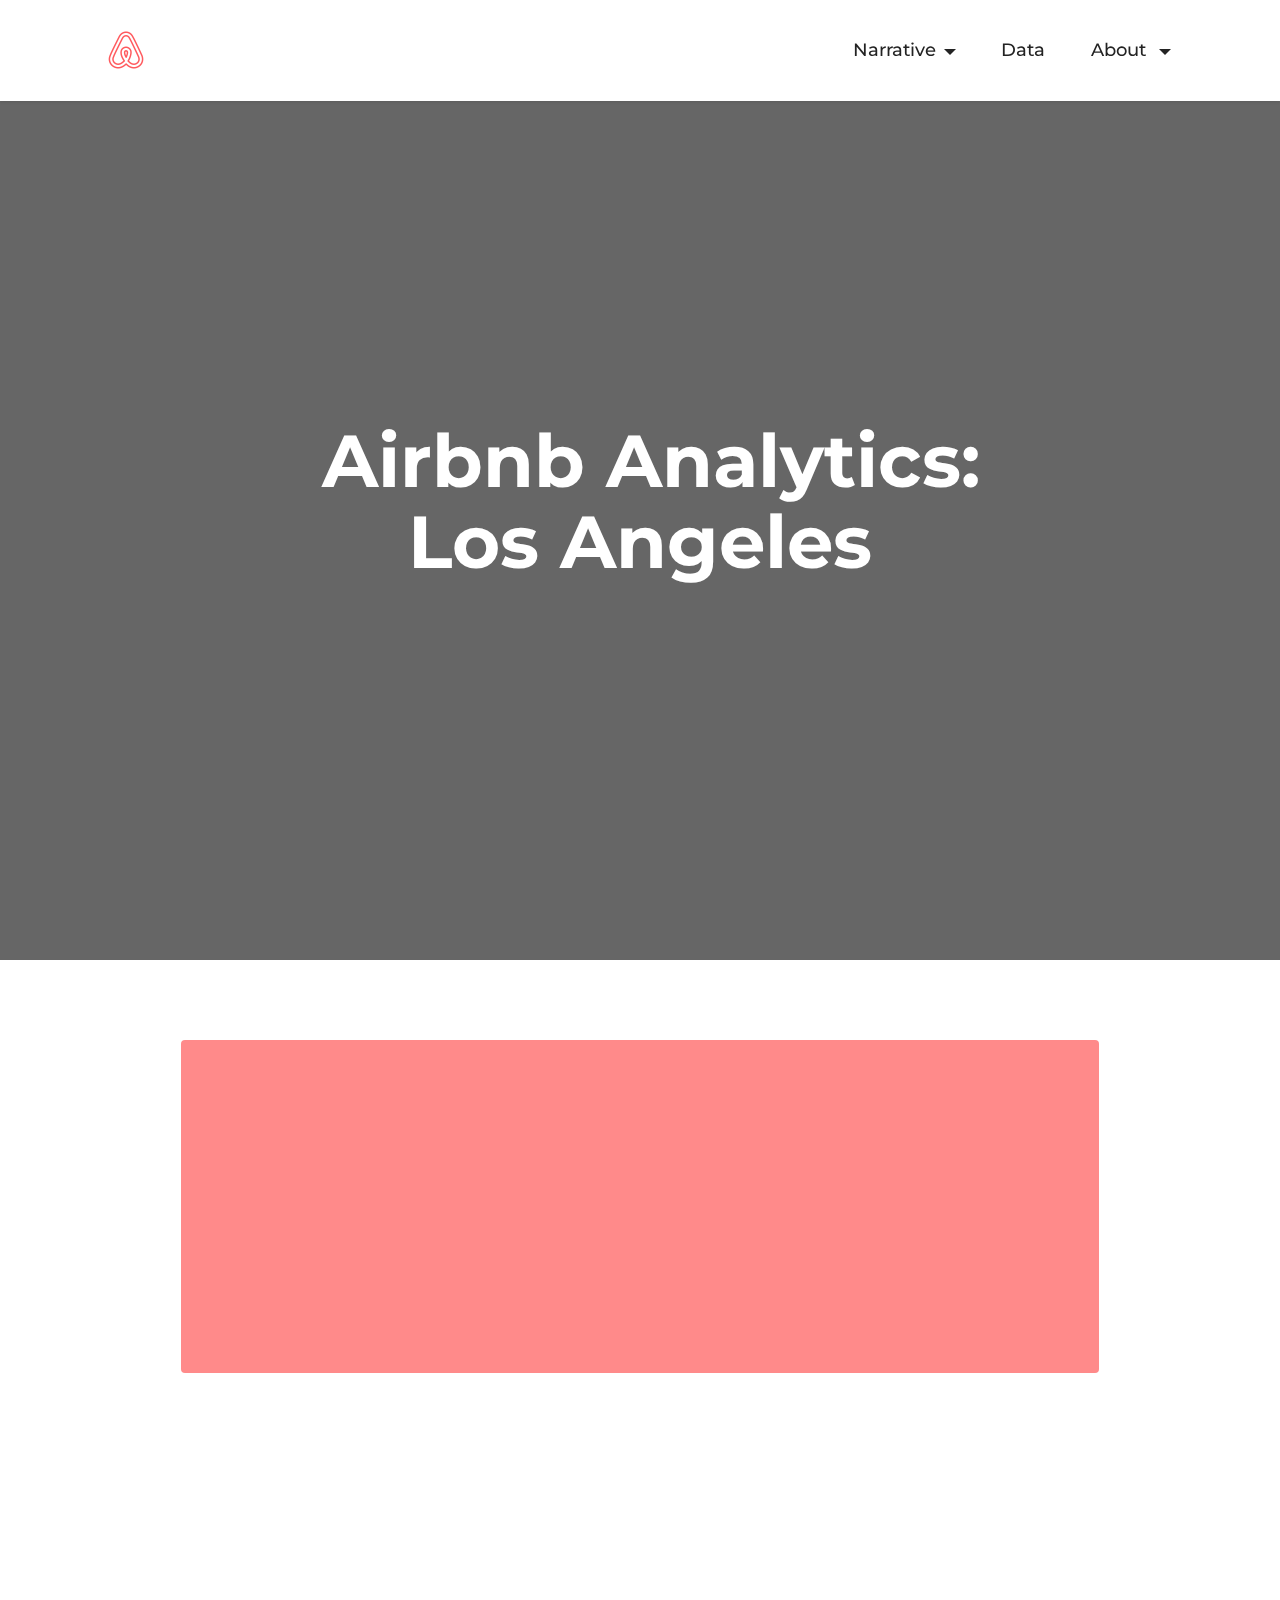
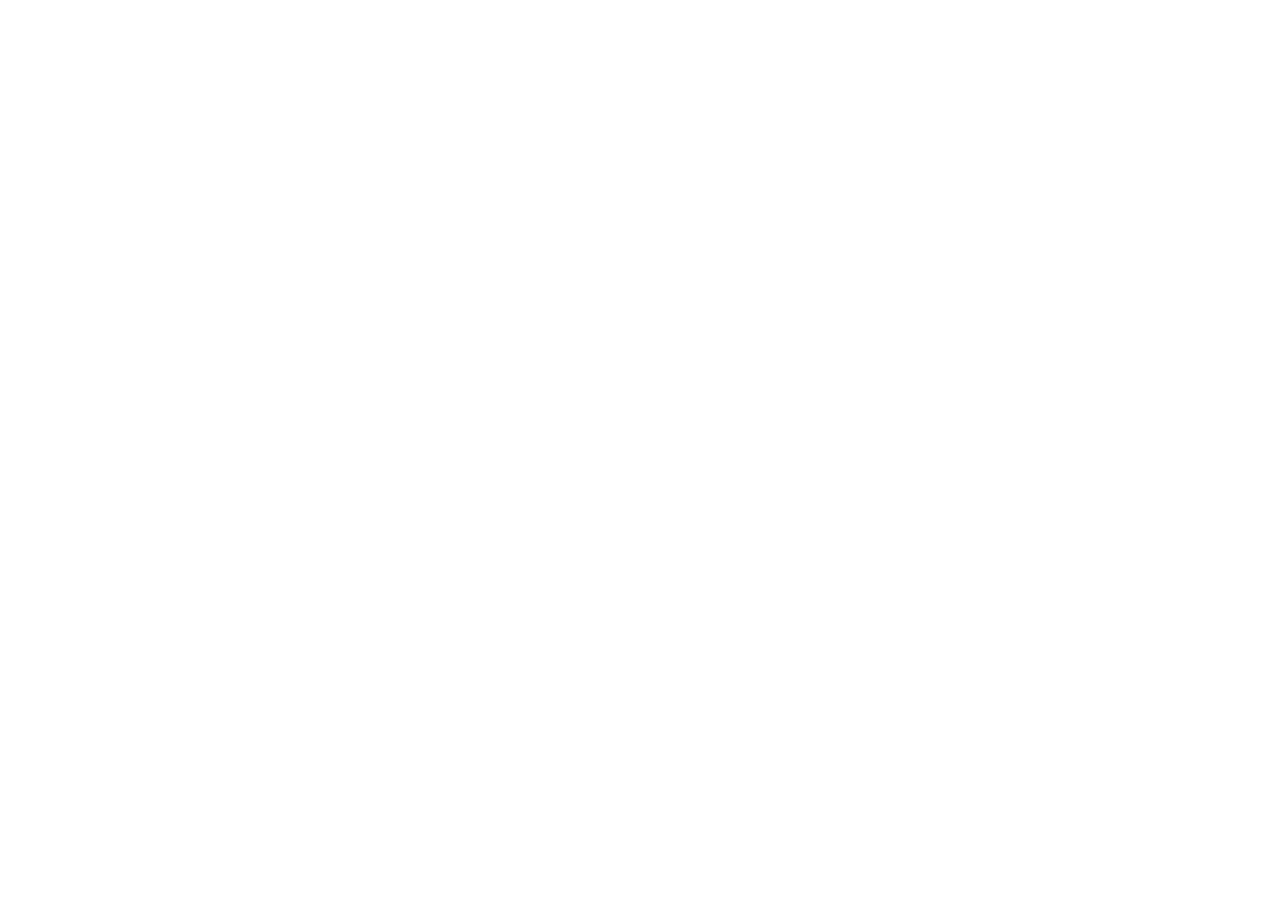
==== commit 7be40fa0: "create github pages" ====
--- a/index.html
+++ b/index.html
@@ -69,7 +69,7 @@
 
     
 
-    <div class="mbr-overlay" style="opacity: 0.8; background-color: rgb(0, 0, 0);"></div>
+    <div class="mbr-overlay" style="opacity: 0.6; background-color: rgb(0, 0, 0);"></div>
 
     <div class="align-center container">
         <div class="row justify-content-center">
@@ -78,6 +78,52 @@
                 
                 
                 
+            </div>
+        </div>
+    </div>
+</section>
+
+<section data-bs-version="5.1" class="content15 cid-tgYqXw3KZI" id="content15-2l">
+
+    
+
+    
+    
+    <div class="container">
+        <div class="row justify-content-center">
+            <div class="card col-md-12 col-lg-10">
+                <div class="card-wrapper">
+                    <div class="card-box align-left">
+                        <h4 class="card-title mbr-fonts-style mbr-white mb-3 display-5"><div><strong></strong></div></h4>
+                        <p class="mbr-text mbr-fonts-style display-7">&nbsp; &nbsp; Welcome to our research project on Airbnb and its impact on the surrounding communities and their subculture for the Digital Humanities 101 course at University of California, Los Angeles. Specifically, our project focuses on the neighborhoods in Los Angeles and it is mainly based on the dataset retrieved from an online Airbnb listing database created by Inside Airbnb. 
+<br><br></p>
+                        
+                    </div>
+                </div>
+            </div>
+        </div>
+    </div>
+</section>
+
+<section data-bs-version="5.1" class="image2 cid-tgYrTWLtET" id="image2-2m">
+    
+
+    
+    
+
+    <div class="container">
+        <div class="row align-items-center">
+            <div class="col-12 col-lg-6">
+                <div class="image-wrapper">
+                    <img src="assets/images/airbnb-678x381.png" alt="Mobirise Website Builder">
+                    
+                </div>
+            </div>
+            <div class="col-12 col-lg">
+                <div class="text-wrapper">
+                    <h3 class="mbr-section-title mbr-fonts-style mb-3 display-5"><strong>About the Project</strong></h3>
+                    <p class="mbr-text mbr-fonts-style display-7">&nbsp; &nbsp; The Airbnb logo will lead you back to our home page. Narrative provides an introduction to our project, a timeline of the development of online rental platforms, and our findings for the research questions. Data includes everything about our datasets, including data exploration, processing, and some critiques. About gives more information on our team, our project presentation, and the bibliography.&nbsp;&nbsp;</p>
+                </div>
             </div>
         </div>
     </div>
@@ -129,7 +175,7 @@
             
         </div>
     </div>
-</section><section class="display-7" style="padding: 0;align-items: center;justify-content: center;flex-wrap: wrap;    align-content: center;display: flex;position: relative;height: 4rem;"><a href="https://mobiri.se/2863000" style="flex: 1 1;height: 4rem;position: absolute;width: 100%;z-index: 1;"><img alt="" style="height: 4rem;" src="[data-uri]"></a><p style="margin: 0;text-align: center;" class="display-7"></p><a style="z-index:1" href="https://mobirise.com/website-design-software.html"></a></section><script src="assets/bootstrap/js/bootstrap.bundle.min.js"></script>  <script src="assets/smoothscroll/smooth-scroll.js"></script>  <script src="assets/ytplayer/index.js"></script>  <script src="assets/dropdown/js/navbar-dropdown.js"></script>  <script src="assets/vimeoplayer/player.js"></script>  <script src="assets/theme/js/script.js"></script>  
+</section><section class="display-7" style="padding: 0;align-items: center;justify-content: center;flex-wrap: wrap;    align-content: center;display: flex;position: relative;height: 4rem;"><a href="https://mobiri.se/2863000" style="flex: 1 1;height: 4rem;position: absolute;width: 100%;z-index: 1;"><img alt="" style="height: 4rem;" src="[data-uri]"></a><p style="margin: 0;text-align: center;" class="display-7">Created with Mobirise &#8204;</p><a style="z-index:1" href="https://mobirise.com/website-design-software.html">Website Designer Software</a></section><script src="assets/bootstrap/js/bootstrap.bundle.min.js"></script>  <script src="assets/smoothscroll/smooth-scroll.js"></script>  <script src="assets/ytplayer/index.js"></script>  <script src="assets/dropdown/js/navbar-dropdown.js"></script>  <script src="assets/vimeoplayer/player.js"></script>  <script src="assets/theme/js/script.js"></script>  
   
   
  <div id="scrollToTop" class="scrollToTop mbr-arrow-up"><a style="text-align: center;"><i class="mbr-arrow-up-icon mbr-arrow-up-icon-cm cm-icon cm-icon-smallarrow-up"></i></a></div>
--- a/assets/mobirise/css/mbr-additional.css
+++ b/assets/mobirise/css/mbr-additional.css
@@ -1072,21 +1072,6 @@
     left: -1rem;
   }
 }
-.cid-tgUKvwSfLv {
-  background-image: linear-gradient(135deg, #e43f3f 10%, #4479d9 100%) !important;
-}
-.cid-tgUKvwSfLv .mbr-fallback-image.disabled {
-  display: none;
-}
-.cid-tgUKvwSfLv .mbr-fallback-image {
-  display: block;
-  background-size: cover;
-  background-position: center center;
-  width: 100%;
-  height: 100%;
-  position: absolute;
-  top: 0;
-}
 .cid-tgUKPgwNLp {
   padding-top: 6rem;
   padding-bottom: 6rem;
@@ -1126,7 +1111,7 @@
 }
 .cid-tgUOTCA3n0 {
   padding-top: 6rem;
-  padding-bottom: 6rem;
+  padding-bottom: 3rem;
   background-color: #ffffff;
 }
 .cid-tgUOTCA3n0 .mbr-fallback-image.disabled {
@@ -1157,7 +1142,7 @@
 }
 .cid-tgUMJ5lMqJ {
   padding-top: 5rem;
-  padding-bottom: 5rem;
+  padding-bottom: 0rem;
   background-color: #ffffff;
 }
 .cid-tgUMJ5lMqJ .mbr-fallback-image.disabled {
@@ -1209,15 +1194,15 @@
     padding: 2rem;
   }
 }
-.cid-tgUO5ht5OE {
-  padding-top: 6rem;
-  padding-bottom: 6rem;
+.cid-tgYGgvIL0r {
+  padding-top: 2rem;
+  padding-bottom: 5rem;
   background-color: #ffffff;
 }
-.cid-tgUO5ht5OE .mbr-fallback-image.disabled {
+.cid-tgYGgvIL0r .mbr-fallback-image.disabled {
   display: none;
 }
-.cid-tgUO5ht5OE .mbr-fallback-image {
+.cid-tgYGgvIL0r .mbr-fallback-image {
   display: block;
   background-size: cover;
   background-position: center center;
@@ -1226,19 +1211,77 @@
   position: absolute;
   top: 0;
 }
+.cid-tgYGgvIL0r .mbr-section-subtitle {
+  text-align: left;
+}
+.cid-tgYG2kYb9U {
+  padding-top: 90px;
+  padding-bottom: 90px;
+  background-color: #ffffff;
+}
+.cid-tgYG2kYb9U img {
+  width: auto;
+}
+.cid-tgYF1oaZFe {
+  padding-top: 0rem;
+  padding-bottom: 5rem;
+  background-color: #ffffff;
+}
+.cid-tgYF1oaZFe .mbr-fallback-image.disabled {
+  display: none;
+}
+.cid-tgYF1oaZFe .mbr-fallback-image {
+  display: block;
+  background-size: cover;
+  background-position: center center;
+  width: 100%;
+  height: 100%;
+  position: absolute;
+  top: 0;
+}
 @media (max-width: 991px) {
-  .cid-tgUO5ht5OE .image-wrapper {
+  .cid-tgYF1oaZFe .image-wrapper {
     margin-bottom: 1rem;
   }
 }
-.cid-tgUO5ht5OE .row {
+.cid-tgYF1oaZFe img {
+  width: 100%;
+}
+@media (min-width: 992px) {
+  .cid-tgYF1oaZFe .text-wrapper {
+    padding: 2rem;
+  }
+}
+.cid-tgYH9N3dmB {
+  padding-top: 6rem;
+  padding-bottom: 0rem;
+  background-color: #ffffff;
+}
+.cid-tgYH9N3dmB .mbr-fallback-image.disabled {
+  display: none;
+}
+.cid-tgYH9N3dmB .mbr-fallback-image {
+  display: block;
+  background-size: cover;
+  background-position: center center;
+  width: 100%;
+  height: 100%;
+  position: absolute;
+  top: 0;
+}
+@media (max-width: 991px) {
+  .cid-tgYH9N3dmB .image-wrapper {
+    margin-bottom: 1rem;
+  }
+}
+.cid-tgYH9N3dmB .row {
   flex-direction: row-reverse;
 }
-.cid-tgUO5ht5OE img {
+.cid-tgYH9N3dmB img {
   width: 100%;
 }
 @media (min-width: 992px) {
-  .cid-tgUO5ht5OE .text-wrapper {
+  .cid-tgYH9N3dmB .text-wrapper {
     padding: 2rem;
   }
 }
@@ -1262,33 +1305,13 @@
 .cid-tgUQNS4DC6 .mbr-section-title {
   text-align: left;
 }
-.cid-tgV2E5Hu3p {
-  padding-top: 1rem;
-  padding-bottom: 4rem;
+.cid-tgYHmEb4ac {
+  padding-top: 90px;
+  padding-bottom: 90px;
   background-color: #ffffff;
 }
-.cid-tgV2E5Hu3p .mbr-fallback-image.disabled {
-  display: none;
-}
-.cid-tgV2E5Hu3p .mbr-fallback-image {
-  display: block;
-  background-size: cover;
-  background-position: center center;
-  width: 100%;
-  height: 100%;
-  position: absolute;
-  top: 0;
-}
-@media (max-width: 991px) {
-  .cid-tgV2E5Hu3p .image-wrapper {
-    margin-bottom: 1rem;
-  }
-}
-.cid-tgV2E5Hu3p .row {
-  flex-direction: row-reverse;
-}
-.cid-tgV2E5Hu3p img {
-  width: 100%;
+.cid-tgYHmEb4ac img {
+  width: auto;
 }
 .cid-tgUQYsKav8 {
   padding-top: 0rem;
@@ -1308,7 +1331,7 @@
   top: 0;
 }
 .cid-tgUQYsKav8 .card-wrapper {
-  background: #4479d9;
+  background: #ff8a8a;
   border-radius: 4px;
 }
 @media (max-width: 767px) {
@@ -1334,15 +1357,23 @@
 .cid-tgUQYsKav8 .card-box {
   text-align: left;
 }
-.cid-tgV1034Tc8 {
-  padding-top: 6rem;
-  padding-bottom: 6rem;
+.cid-tgYI5SgcSJ {
+  padding-top: 90px;
+  padding-bottom: 90px;
   background-color: #ffffff;
 }
-.cid-tgV1034Tc8 .mbr-fallback-image.disabled {
+.cid-tgYI5SgcSJ img {
+  width: auto;
+}
+.cid-tgYHXt6OXx {
+  padding-top: 5rem;
+  padding-bottom: 5rem;
+  background-color: #ffffff;
+}
+.cid-tgYHXt6OXx .mbr-fallback-image.disabled {
   display: none;
 }
-.cid-tgV1034Tc8 .mbr-fallback-image {
+.cid-tgYHXt6OXx .mbr-fallback-image {
   display: block;
   background-size: cover;
   background-position: center center;
@@ -1351,38 +1382,32 @@
   position: absolute;
   top: 0;
 }
-.cid-tgV1034Tc8 .content-wrapper {
-  background: #fafafa;
-}
-@media (max-width: 991px) {
-  .cid-tgV1034Tc8 .content-wrapper .row {
-    flex-direction: column-reverse;
-  }
-  .cid-tgV1034Tc8 .content-wrapper .image-wrapper {
-    margin-bottom: 2rem;
-  }
+.cid-tgYHXt6OXx .card-wrapper {
+  background: #ff8a8a;
+  border-radius: 4px;
 }
 @media (max-width: 767px) {
-  .cid-tgV1034Tc8 .content-wrapper {
+  .cid-tgYHXt6OXx .card-wrapper {
     padding: 1rem;
   }
 }
 @media (min-width: 768px) and (max-width: 991px) {
-  .cid-tgV1034Tc8 .content-wrapper {
+  .cid-tgYHXt6OXx .card-wrapper {
     padding: 2rem;
   }
 }
 @media (min-width: 992px) {
-  .cid-tgV1034Tc8 .content-wrapper {
-    padding: 5rem 3rem;
-  }
-  .cid-tgV1034Tc8 .content-wrapper .text-wrapper {
-    padding-right: 2rem;
-  }
-}
-.cid-tgV1034Tc8 .image-wrapper img {
-  width: 100%;
-  object-fit: cover;
+  .cid-tgYHXt6OXx .card-wrapper {
+    padding: 4rem;
+  }
+}
+.cid-tgYHXt6OXx .mbr-text,
+.cid-tgYHXt6OXx .mbr-section-btn {
+  color: #ffffff;
+}
+.cid-tgYHXt6OXx .card-title,
+.cid-tgYHXt6OXx .card-box {
+  text-align: left;
 }
 .cid-tgURAMGNS7 {
   padding-top: 5rem;
@@ -1390,7 +1415,7 @@
   background-color: #ffffff;
 }
 .cid-tgURAMGNS7 blockquote {
-  border-color: #6592e6;
+  border-color: #ff8a8a;
   border-radius: 4px;
   background-color: #fafafa;
 }
@@ -1765,7 +1790,7 @@
 .cid-tgwpzjHRLi {
   padding-top: 5rem;
   padding-bottom: 5rem;
-  background-color: #ffffff;
+  background-image: url("../../../assets/images/pexels-photo-1428348-2000x1333.jpg");
 }
 .cid-tgwpzjHRLi .mbr-fallback-image.disabled {
   display: none;
@@ -2144,13 +2169,13 @@
     left: -1rem;
   }
 }
-.cid-tgwqsGcRx8 {
-  background-image: linear-gradient(135deg, #4479d9 10%, #ffffff 100%) !important;
-}
-.cid-tgwqsGcRx8 .mbr-fallback-image.disabled {
+.cid-tgYLVU4ZHF {
+  background-image: url("../../../assets/images/pexels-lukas-590022-1280x848.jpg");
+}
+.cid-tgYLVU4ZHF .mbr-fallback-image.disabled {
   display: none;
 }
-.cid-tgwqsGcRx8 .mbr-fallback-image {
+.cid-tgYLVU4ZHF .mbr-fallback-image {
   display: block;
   background-size: cover;
   background-position: center center;
@@ -2158,6 +2183,9 @@
   height: 100%;
   position: absolute;
   top: 0;
+}
+.cid-tgYLVU4ZHF .mbr-section-title {
+  color: #000000;
 }
 .cid-tgSW6sg8H8 {
   padding-top: 5rem;
@@ -2197,7 +2225,7 @@
   top: 0;
 }
 .cid-tgSX93JOO6 .card-wrapper {
-  background: #ff6666;
+  background: #ff8a8a;
   border-radius: 4px;
 }
 @media (max-width: 767px) {
@@ -2227,7 +2255,7 @@
 .cid-tgwrGbJvMN {
   padding-top: 3rem;
   padding-bottom: 5rem;
-  background-color: #ffffff;
+  background-image: url("../../../assets/images/pexels-photo-5077049-1125x750.jpg");
 }
 .cid-tgwrGbJvMN .mbr-fallback-image.disabled {
   display: none;
@@ -3225,7 +3253,7 @@
   text-align: center;
 }
 .cid-tgvTaag8pi {
-  background-image: url("../../../assets/images/los-angeles-road-map-1265x1637.jpg");
+  background-image: url("../../../assets/images/pexels-photo-3850263-2000x1333.jpg");
 }
 .cid-tgvTaag8pi .mbr-fallback-image.disabled {
   display: none;
@@ -3632,7 +3660,7 @@
   }
 }
 .cid-tgwdFnNBY4 {
-  padding-top: 4rem;
+  padding-top: 3rem;
   padding-bottom: 0rem;
   background-color: #ffffff;
 }
@@ -3679,7 +3707,7 @@
   z-index: 1;
 }
 .cid-tgwf6qLOam .num {
-  color: #6592e6;
+  color: #ff8a8a;
   text-align: center;
 }
 @media (max-width: 767px) {
@@ -3700,14 +3728,14 @@
   background-color: #ffffff;
 }
 .cid-tgT0h3L7aO blockquote {
-  border-color: #6592e6;
+  border-color: #ff8a8a;
   border-radius: 4px;
   background-color: #fafafa;
 }
 .cid-tgT5XIHDwA {
   padding-top: 6rem;
   padding-bottom: 6rem;
-  background-color: #4479d9;
+  background-color: #ff8a8a;
 }
 .cid-tgT5XIHDwA .mbr-fallback-image.disabled {
   display: none;
@@ -4106,6 +4134,87 @@
     text-align: center;
   }
 }
+.cid-tgYqXw3KZI {
+  padding-top: 5rem;
+  padding-bottom: 5rem;
+  background-color: #ffffff;
+}
+.cid-tgYqXw3KZI .mbr-fallback-image.disabled {
+  display: none;
+}
+.cid-tgYqXw3KZI .mbr-fallback-image {
+  display: block;
+  background-size: cover;
+  background-position: center center;
+  width: 100%;
+  height: 100%;
+  position: absolute;
+  top: 0;
+}
+.cid-tgYqXw3KZI .card-wrapper {
+  background: #ff8a8a;
+  border-radius: 4px;
+}
+@media (max-width: 767px) {
+  .cid-tgYqXw3KZI .card-wrapper {
+    padding: 1rem;
+  }
+}
+@media (min-width: 768px) and (max-width: 991px) {
+  .cid-tgYqXw3KZI .card-wrapper {
+    padding: 2rem;
+  }
+}
+@media (min-width: 992px) {
+  .cid-tgYqXw3KZI .card-wrapper {
+    padding: 4rem;
+  }
+}
+.cid-tgYqXw3KZI .mbr-text,
+.cid-tgYqXw3KZI .mbr-section-btn {
+  color: #ffffff;
+  text-align: left;
+}
+.cid-tgYqXw3KZI .card-title,
+.cid-tgYqXw3KZI .card-box {
+  text-align: center;
+}
+.cid-tgYrTWLtET {
+  padding-top: 6rem;
+  padding-bottom: 6rem;
+  background-color: #ffffff;
+}
+.cid-tgYrTWLtET .mbr-fallback-image.disabled {
+  display: none;
+}
+.cid-tgYrTWLtET .mbr-fallback-image {
+  display: block;
+  background-size: cover;
+  background-position: center center;
+  width: 100%;
+  height: 100%;
+  position: absolute;
+  top: 0;
+}
+@media (max-width: 991px) {
+  .cid-tgYrTWLtET .image-wrapper {
+    margin-bottom: 1rem;
+  }
+}
+.cid-tgYrTWLtET .row {
+  flex-direction: row-reverse;
+}
+.cid-tgYrTWLtET img {
+  width: 100%;
+}
+@media (min-width: 992px) {
+  .cid-tgYrTWLtET .text-wrapper {
+    padding: 2rem;
+  }
+}
+.cid-tgYrTWLtET .mbr-section-title {
+  text-align: center;
+}
 .cid-tgw4tClMuR {
   padding-top: 4rem;
   padding-bottom: 4rem;
--- a/assets/mobirise/css/mbr-additional.css
+++ b/assets/mobirise/css/mbr-additional.css
@@ -1072,21 +1072,6 @@
     left: -1rem;
   }
 }
-.cid-tgUKvwSfLv {
-  background-image: linear-gradient(135deg, #e43f3f 10%, #4479d9 100%) !important;
-}
-.cid-tgUKvwSfLv .mbr-fallback-image.disabled {
-  display: none;
-}
-.cid-tgUKvwSfLv .mbr-fallback-image {
-  display: block;
-  background-size: cover;
-  background-position: center center;
-  width: 100%;
-  height: 100%;
-  position: absolute;
-  top: 0;
-}
 .cid-tgUKPgwNLp {
   padding-top: 6rem;
   padding-bottom: 6rem;
@@ -1126,7 +1111,7 @@
 }
 .cid-tgUOTCA3n0 {
   padding-top: 6rem;
-  padding-bottom: 6rem;
+  padding-bottom: 3rem;
   background-color: #ffffff;
 }
 .cid-tgUOTCA3n0 .mbr-fallback-image.disabled {
@@ -1157,7 +1142,7 @@
 }
 .cid-tgUMJ5lMqJ {
   padding-top: 5rem;
-  padding-bottom: 5rem;
+  padding-bottom: 0rem;
   background-color: #ffffff;
 }
 .cid-tgUMJ5lMqJ .mbr-fallback-image.disabled {
@@ -1209,15 +1194,15 @@
     padding: 2rem;
   }
 }
-.cid-tgUO5ht5OE {
-  padding-top: 6rem;
-  padding-bottom: 6rem;
+.cid-tgYGgvIL0r {
+  padding-top: 2rem;
+  padding-bottom: 5rem;
   background-color: #ffffff;
 }
-.cid-tgUO5ht5OE .mbr-fallback-image.disabled {
+.cid-tgYGgvIL0r .mbr-fallback-image.disabled {
   display: none;
 }
-.cid-tgUO5ht5OE .mbr-fallback-image {
+.cid-tgYGgvIL0r .mbr-fallback-image {
   display: block;
   background-size: cover;
   background-position: center center;
@@ -1226,19 +1211,77 @@
   position: absolute;
   top: 0;
 }
+.cid-tgYGgvIL0r .mbr-section-subtitle {
+  text-align: left;
+}
+.cid-tgYG2kYb9U {
+  padding-top: 90px;
+  padding-bottom: 90px;
+  background-color: #ffffff;
+}
+.cid-tgYG2kYb9U img {
+  width: auto;
+}
+.cid-tgYF1oaZFe {
+  padding-top: 0rem;
+  padding-bottom: 5rem;
+  background-color: #ffffff;
+}
+.cid-tgYF1oaZFe .mbr-fallback-image.disabled {
+  display: none;
+}
+.cid-tgYF1oaZFe .mbr-fallback-image {
+  display: block;
+  background-size: cover;
+  background-position: center center;
+  width: 100%;
+  height: 100%;
+  position: absolute;
+  top: 0;
+}
 @media (max-width: 991px) {
-  .cid-tgUO5ht5OE .image-wrapper {
+  .cid-tgYF1oaZFe .image-wrapper {
     margin-bottom: 1rem;
   }
 }
-.cid-tgUO5ht5OE .row {
+.cid-tgYF1oaZFe img {
+  width: 100%;
+}
+@media (min-width: 992px) {
+  .cid-tgYF1oaZFe .text-wrapper {
+    padding: 2rem;
+  }
+}
+.cid-tgYH9N3dmB {
+  padding-top: 6rem;
+  padding-bottom: 0rem;
+  background-color: #ffffff;
+}
+.cid-tgYH9N3dmB .mbr-fallback-image.disabled {
+  display: none;
+}
+.cid-tgYH9N3dmB .mbr-fallback-image {
+  display: block;
+  background-size: cover;
+  background-position: center center;
+  width: 100%;
+  height: 100%;
+  position: absolute;
+  top: 0;
+}
+@media (max-width: 991px) {
+  .cid-tgYH9N3dmB .image-wrapper {
+    margin-bottom: 1rem;
+  }
+}
+.cid-tgYH9N3dmB .row {
   flex-direction: row-reverse;
 }
-.cid-tgUO5ht5OE img {
+.cid-tgYH9N3dmB img {
   width: 100%;
 }
 @media (min-width: 992px) {
-  .cid-tgUO5ht5OE .text-wrapper {
+  .cid-tgYH9N3dmB .text-wrapper {
     padding: 2rem;
   }
 }
@@ -1262,33 +1305,13 @@
 .cid-tgUQNS4DC6 .mbr-section-title {
   text-align: left;
 }
-.cid-tgV2E5Hu3p {
-  padding-top: 1rem;
-  padding-bottom: 4rem;
+.cid-tgYHmEb4ac {
+  padding-top: 90px;
+  padding-bottom: 90px;
   background-color: #ffffff;
 }
-.cid-tgV2E5Hu3p .mbr-fallback-image.disabled {
-  display: none;
-}
-.cid-tgV2E5Hu3p .mbr-fallback-image {
-  display: block;
-  background-size: cover;
-  background-position: center center;
-  width: 100%;
-  height: 100%;
-  position: absolute;
-  top: 0;
-}
-@media (max-width: 991px) {
-  .cid-tgV2E5Hu3p .image-wrapper {
-    margin-bottom: 1rem;
-  }
-}
-.cid-tgV2E5Hu3p .row {
-  flex-direction: row-reverse;
-}
-.cid-tgV2E5Hu3p img {
-  width: 100%;
+.cid-tgYHmEb4ac img {
+  width: auto;
 }
 .cid-tgUQYsKav8 {
   padding-top: 0rem;
@@ -1308,7 +1331,7 @@
   top: 0;
 }
 .cid-tgUQYsKav8 .card-wrapper {
-  background: #4479d9;
+  background: #ff8a8a;
   border-radius: 4px;
 }
 @media (max-width: 767px) {
@@ -1334,15 +1357,23 @@
 .cid-tgUQYsKav8 .card-box {
   text-align: left;
 }
-.cid-tgV1034Tc8 {
-  padding-top: 6rem;
-  padding-bottom: 6rem;
+.cid-tgYI5SgcSJ {
+  padding-top: 90px;
+  padding-bottom: 90px;
   background-color: #ffffff;
 }
-.cid-tgV1034Tc8 .mbr-fallback-image.disabled {
+.cid-tgYI5SgcSJ img {
+  width: auto;
+}
+.cid-tgYHXt6OXx {
+  padding-top: 5rem;
+  padding-bottom: 5rem;
+  background-color: #ffffff;
+}
+.cid-tgYHXt6OXx .mbr-fallback-image.disabled {
   display: none;
 }
-.cid-tgV1034Tc8 .mbr-fallback-image {
+.cid-tgYHXt6OXx .mbr-fallback-image {
   display: block;
   background-size: cover;
   background-position: center center;
@@ -1351,38 +1382,32 @@
   position: absolute;
   top: 0;
 }
-.cid-tgV1034Tc8 .content-wrapper {
-  background: #fafafa;
-}
-@media (max-width: 991px) {
-  .cid-tgV1034Tc8 .content-wrapper .row {
-    flex-direction: column-reverse;
-  }
-  .cid-tgV1034Tc8 .content-wrapper .image-wrapper {
-    margin-bottom: 2rem;
-  }
+.cid-tgYHXt6OXx .card-wrapper {
+  background: #ff8a8a;
+  border-radius: 4px;
 }
 @media (max-width: 767px) {
-  .cid-tgV1034Tc8 .content-wrapper {
+  .cid-tgYHXt6OXx .card-wrapper {
     padding: 1rem;
   }
 }
 @media (min-width: 768px) and (max-width: 991px) {
-  .cid-tgV1034Tc8 .content-wrapper {
+  .cid-tgYHXt6OXx .card-wrapper {
     padding: 2rem;
   }
 }
 @media (min-width: 992px) {
-  .cid-tgV1034Tc8 .content-wrapper {
-    padding: 5rem 3rem;
-  }
-  .cid-tgV1034Tc8 .content-wrapper .text-wrapper {
-    padding-right: 2rem;
-  }
-}
-.cid-tgV1034Tc8 .image-wrapper img {
-  width: 100%;
-  object-fit: cover;
+  .cid-tgYHXt6OXx .card-wrapper {
+    padding: 4rem;
+  }
+}
+.cid-tgYHXt6OXx .mbr-text,
+.cid-tgYHXt6OXx .mbr-section-btn {
+  color: #ffffff;
+}
+.cid-tgYHXt6OXx .card-title,
+.cid-tgYHXt6OXx .card-box {
+  text-align: left;
 }
 .cid-tgURAMGNS7 {
   padding-top: 5rem;
@@ -1390,7 +1415,7 @@
   background-color: #ffffff;
 }
 .cid-tgURAMGNS7 blockquote {
-  border-color: #6592e6;
+  border-color: #ff8a8a;
   border-radius: 4px;
   background-color: #fafafa;
 }
@@ -1765,7 +1790,7 @@
 .cid-tgwpzjHRLi {
   padding-top: 5rem;
   padding-bottom: 5rem;
-  background-color: #ffffff;
+  background-image: url("../../../assets/images/pexels-photo-1428348-2000x1333.jpg");
 }
 .cid-tgwpzjHRLi .mbr-fallback-image.disabled {
   display: none;
@@ -2144,13 +2169,13 @@
     left: -1rem;
   }
 }
-.cid-tgwqsGcRx8 {
-  background-image: linear-gradient(135deg, #4479d9 10%, #ffffff 100%) !important;
-}
-.cid-tgwqsGcRx8 .mbr-fallback-image.disabled {
+.cid-tgYLVU4ZHF {
+  background-image: url("../../../assets/images/pexels-lukas-590022-1280x848.jpg");
+}
+.cid-tgYLVU4ZHF .mbr-fallback-image.disabled {
   display: none;
 }
-.cid-tgwqsGcRx8 .mbr-fallback-image {
+.cid-tgYLVU4ZHF .mbr-fallback-image {
   display: block;
   background-size: cover;
   background-position: center center;
@@ -2158,6 +2183,9 @@
   height: 100%;
   position: absolute;
   top: 0;
+}
+.cid-tgYLVU4ZHF .mbr-section-title {
+  color: #000000;
 }
 .cid-tgSW6sg8H8 {
   padding-top: 5rem;
@@ -2197,7 +2225,7 @@
   top: 0;
 }
 .cid-tgSX93JOO6 .card-wrapper {
-  background: #ff6666;
+  background: #ff8a8a;
   border-radius: 4px;
 }
 @media (max-width: 767px) {
@@ -2227,7 +2255,7 @@
 .cid-tgwrGbJvMN {
   padding-top: 3rem;
   padding-bottom: 5rem;
-  background-color: #ffffff;
+  background-image: url("../../../assets/images/pexels-photo-5077049-1125x750.jpg");
 }
 .cid-tgwrGbJvMN .mbr-fallback-image.disabled {
   display: none;
@@ -3225,7 +3253,7 @@
   text-align: center;
 }
 .cid-tgvTaag8pi {
-  background-image: url("../../../assets/images/los-angeles-road-map-1265x1637.jpg");
+  background-image: url("../../../assets/images/pexels-photo-3850263-2000x1333.jpg");
 }
 .cid-tgvTaag8pi .mbr-fallback-image.disabled {
   display: none;
@@ -3632,7 +3660,7 @@
   }
 }
 .cid-tgwdFnNBY4 {
-  padding-top: 4rem;
+  padding-top: 3rem;
   padding-bottom: 0rem;
   background-color: #ffffff;
 }
@@ -3679,7 +3707,7 @@
   z-index: 1;
 }
 .cid-tgwf6qLOam .num {
-  color: #6592e6;
+  color: #ff8a8a;
   text-align: center;
 }
 @media (max-width: 767px) {
@@ -3700,14 +3728,14 @@
   background-color: #ffffff;
 }
 .cid-tgT0h3L7aO blockquote {
-  border-color: #6592e6;
+  border-color: #ff8a8a;
   border-radius: 4px;
   background-color: #fafafa;
 }
 .cid-tgT5XIHDwA {
   padding-top: 6rem;
   padding-bottom: 6rem;
-  background-color: #4479d9;
+  background-color: #ff8a8a;
 }
 .cid-tgT5XIHDwA .mbr-fallback-image.disabled {
   display: none;
@@ -4106,6 +4134,87 @@
     text-align: center;
   }
 }
+.cid-tgYqXw3KZI {
+  padding-top: 5rem;
+  padding-bottom: 5rem;
+  background-color: #ffffff;
+}
+.cid-tgYqXw3KZI .mbr-fallback-image.disabled {
+  display: none;
+}
+.cid-tgYqXw3KZI .mbr-fallback-image {
+  display: block;
+  background-size: cover;
+  background-position: center center;
+  width: 100%;
+  height: 100%;
+  position: absolute;
+  top: 0;
+}
+.cid-tgYqXw3KZI .card-wrapper {
+  background: #ff8a8a;
+  border-radius: 4px;
+}
+@media (max-width: 767px) {
+  .cid-tgYqXw3KZI .card-wrapper {
+    padding: 1rem;
+  }
+}
+@media (min-width: 768px) and (max-width: 991px) {
+  .cid-tgYqXw3KZI .card-wrapper {
+    padding: 2rem;
+  }
+}
+@media (min-width: 992px) {
+  .cid-tgYqXw3KZI .card-wrapper {
+    padding: 4rem;
+  }
+}
+.cid-tgYqXw3KZI .mbr-text,
+.cid-tgYqXw3KZI .mbr-section-btn {
+  color: #ffffff;
+  text-align: left;
+}
+.cid-tgYqXw3KZI .card-title,
+.cid-tgYqXw3KZI .card-box {
+  text-align: center;
+}
+.cid-tgYrTWLtET {
+  padding-top: 6rem;
+  padding-bottom: 6rem;
+  background-color: #ffffff;
+}
+.cid-tgYrTWLtET .mbr-fallback-image.disabled {
+  display: none;
+}
+.cid-tgYrTWLtET .mbr-fallback-image {
+  display: block;
+  background-size: cover;
+  background-position: center center;
+  width: 100%;
+  height: 100%;
+  position: absolute;
+  top: 0;
+}
+@media (max-width: 991px) {
+  .cid-tgYrTWLtET .image-wrapper {
+    margin-bottom: 1rem;
+  }
+}
+.cid-tgYrTWLtET .row {
+  flex-direction: row-reverse;
+}
+.cid-tgYrTWLtET img {
+  width: 100%;
+}
+@media (min-width: 992px) {
+  .cid-tgYrTWLtET .text-wrapper {
+    padding: 2rem;
+  }
+}
+.cid-tgYrTWLtET .mbr-section-title {
+  text-align: center;
+}
 .cid-tgw4tClMuR {
   padding-top: 4rem;
   padding-bottom: 4rem;
